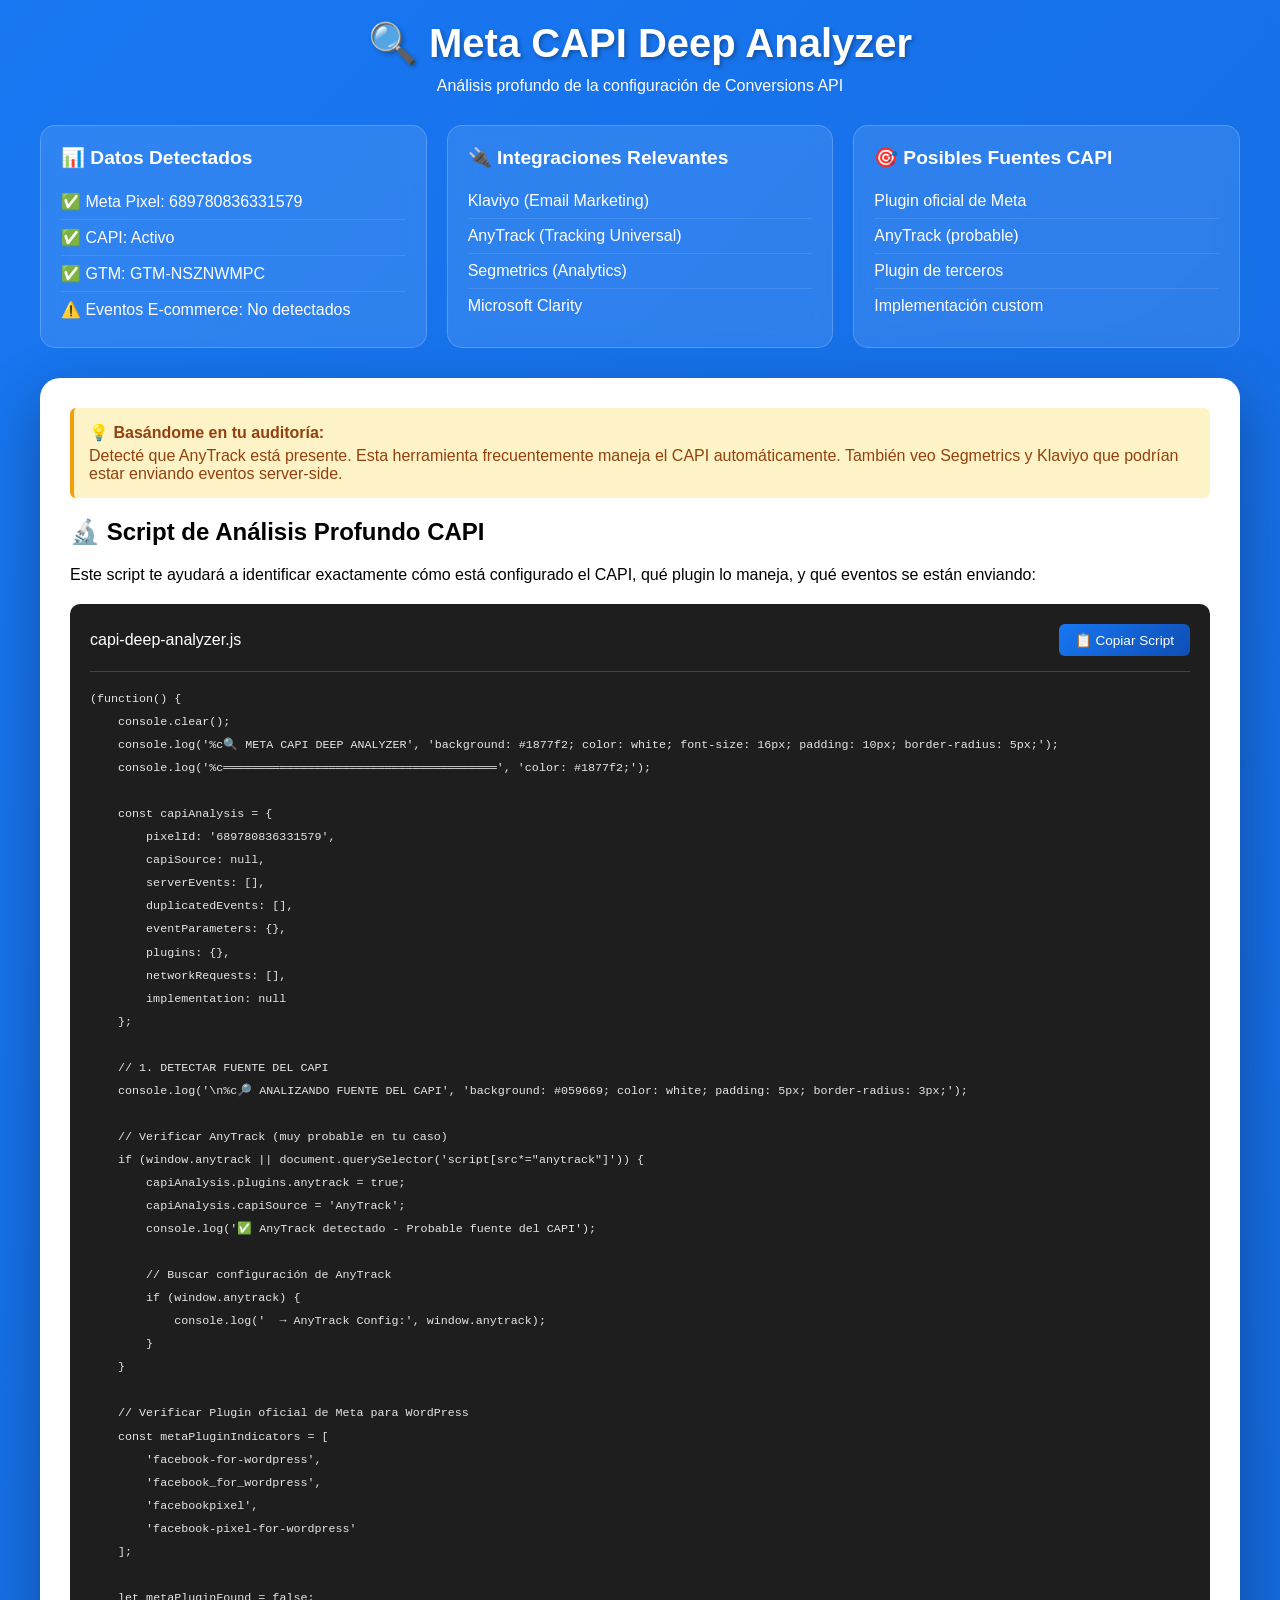
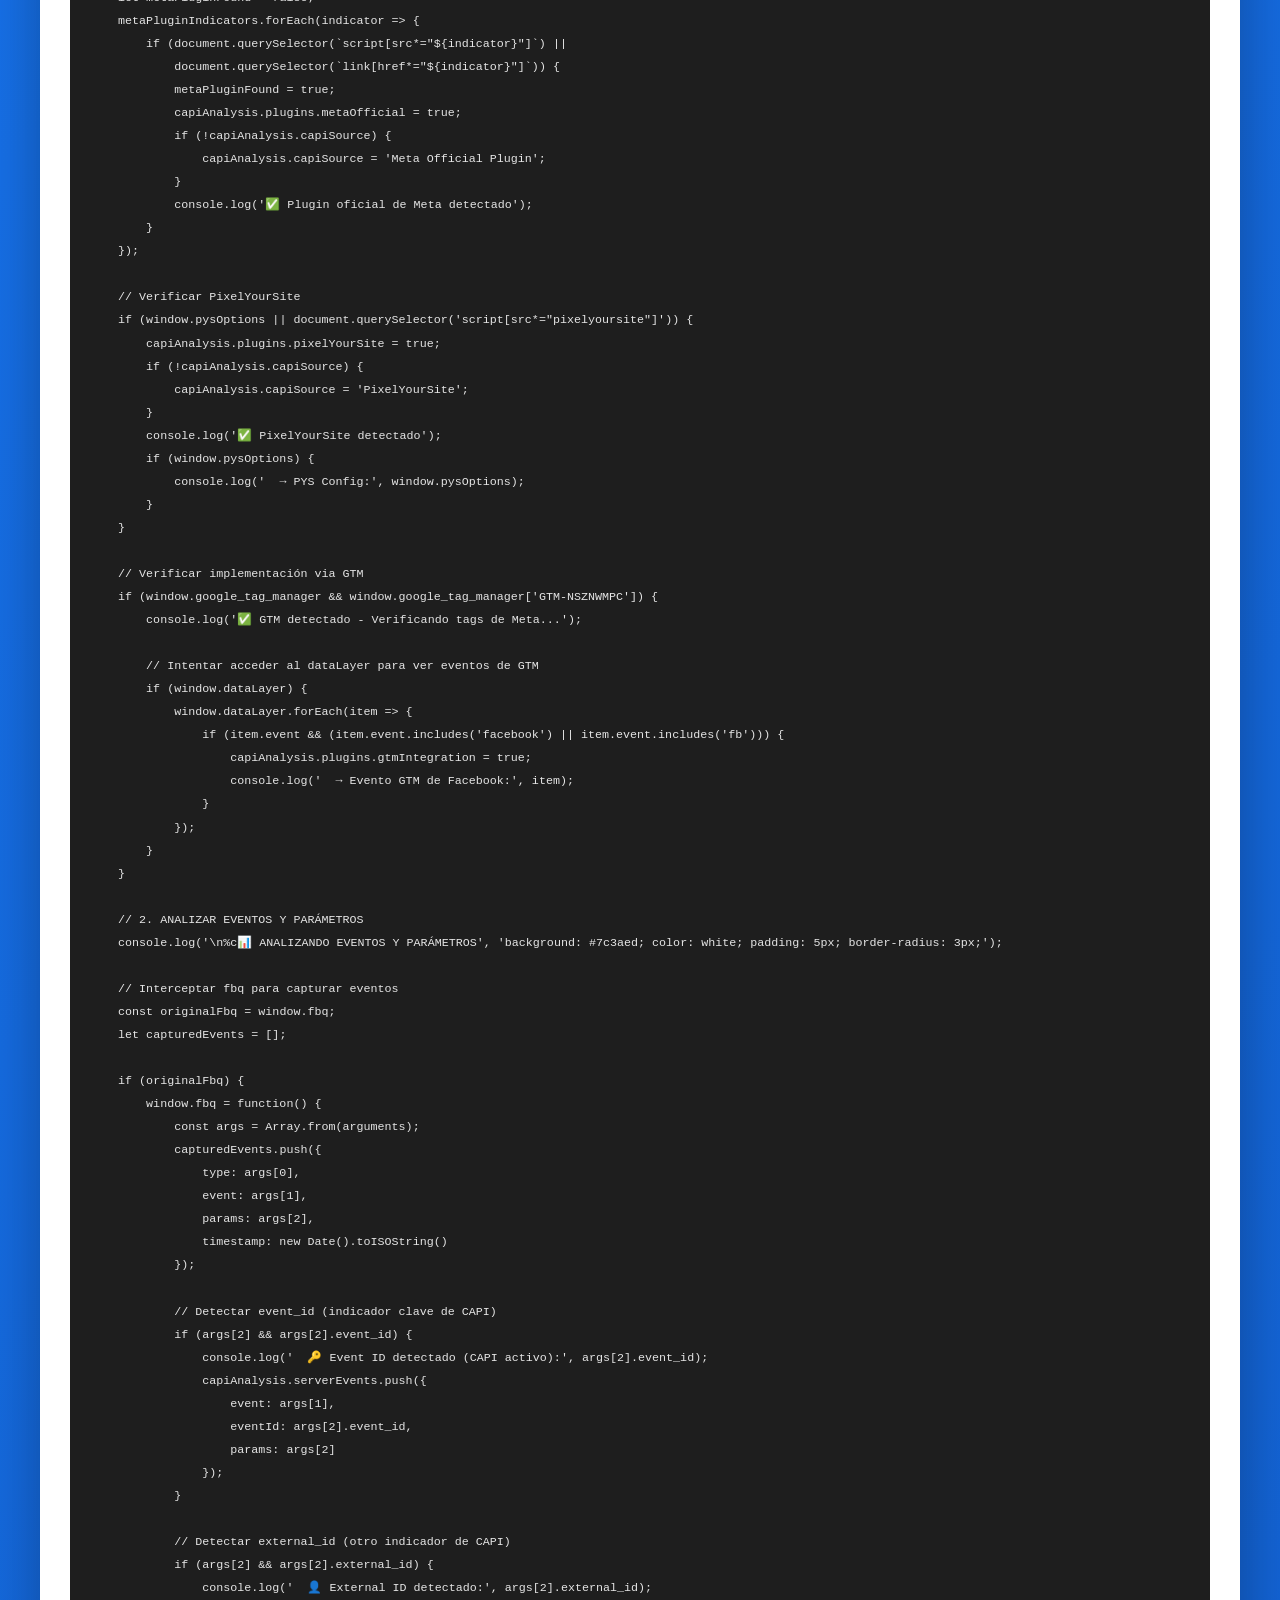
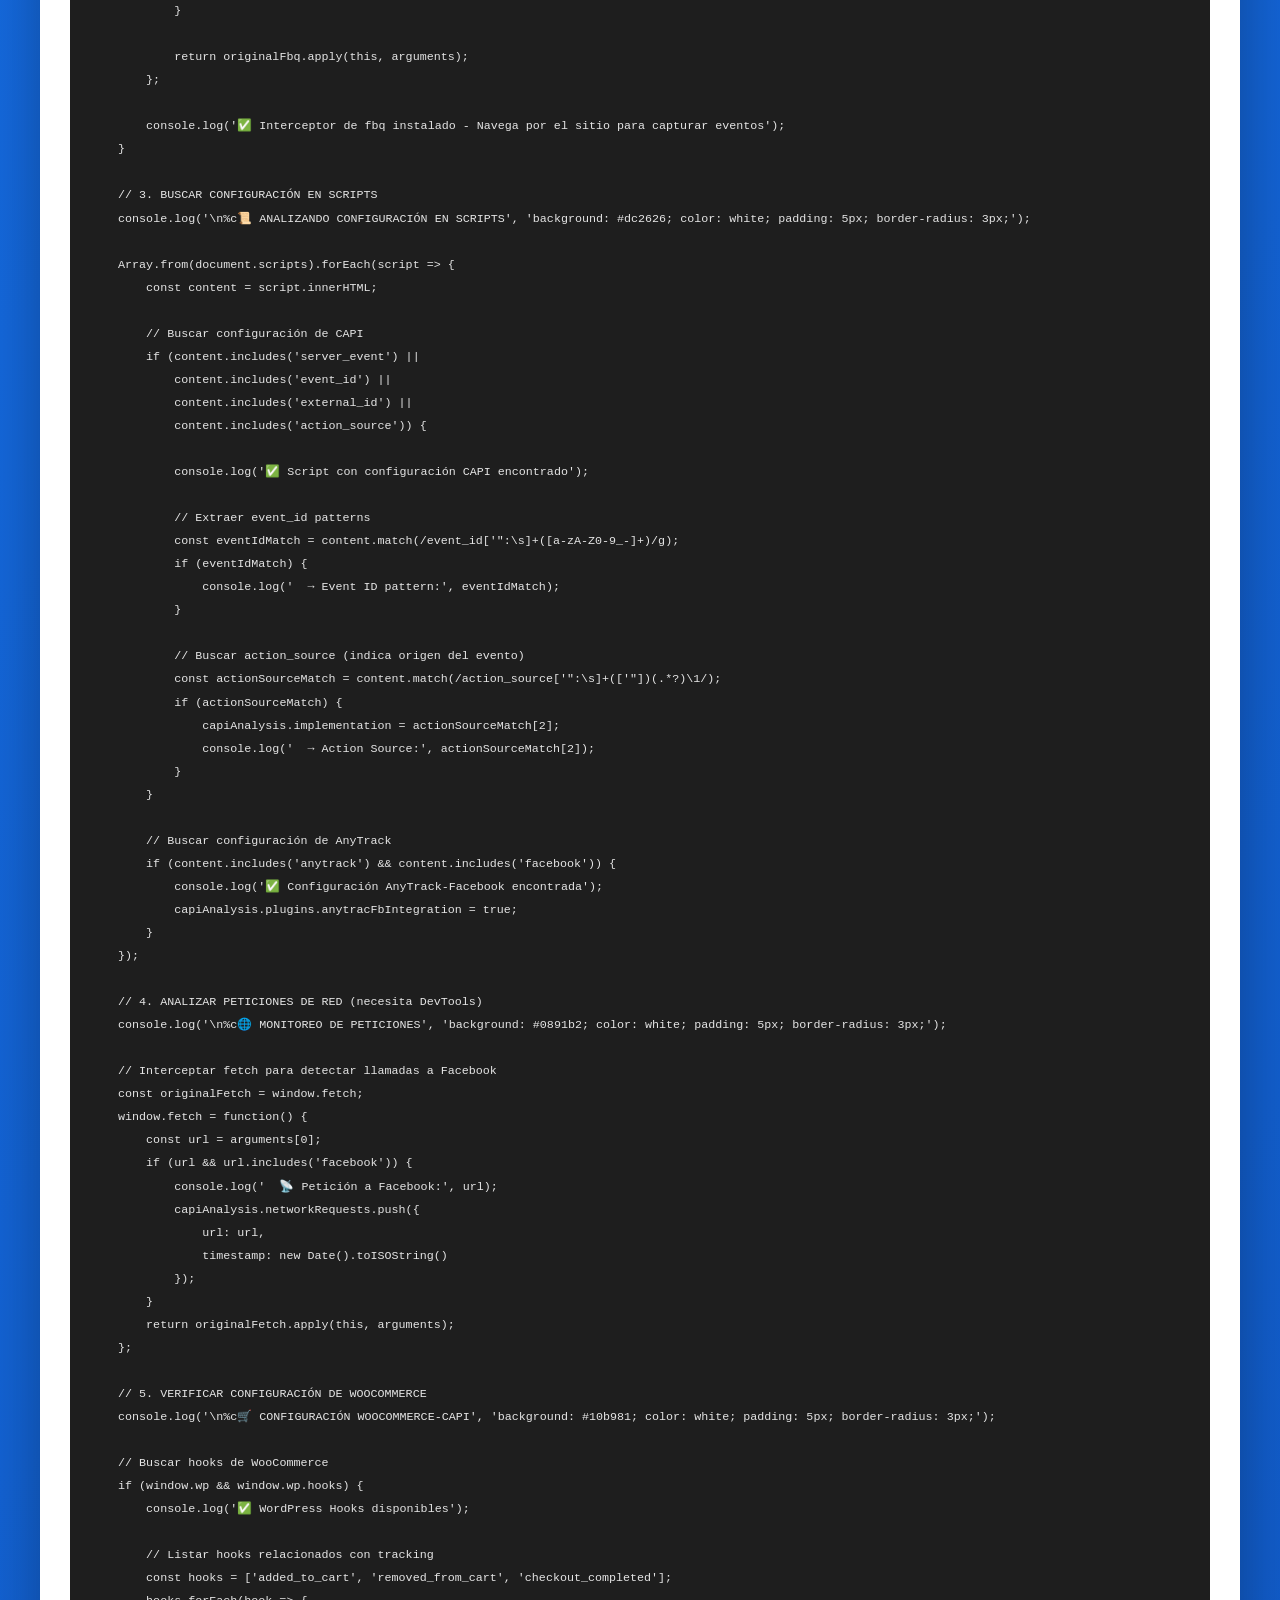
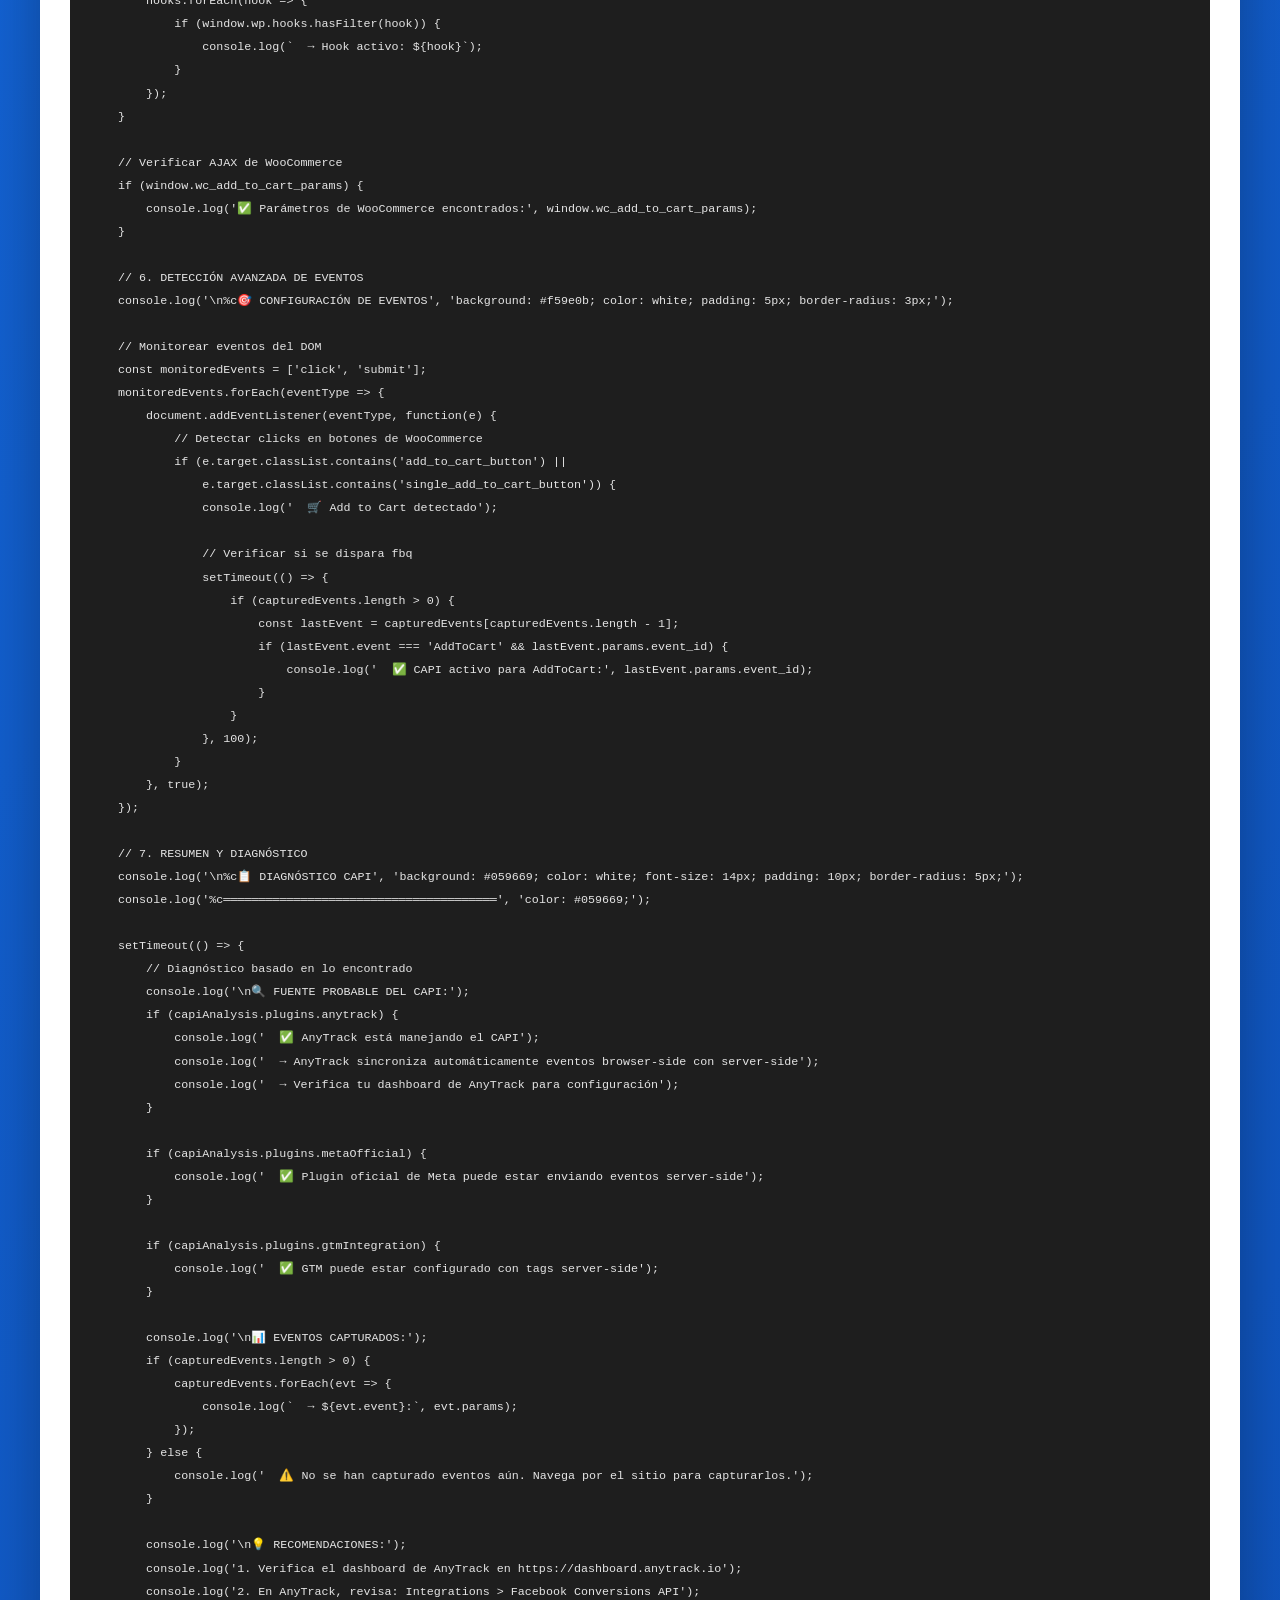
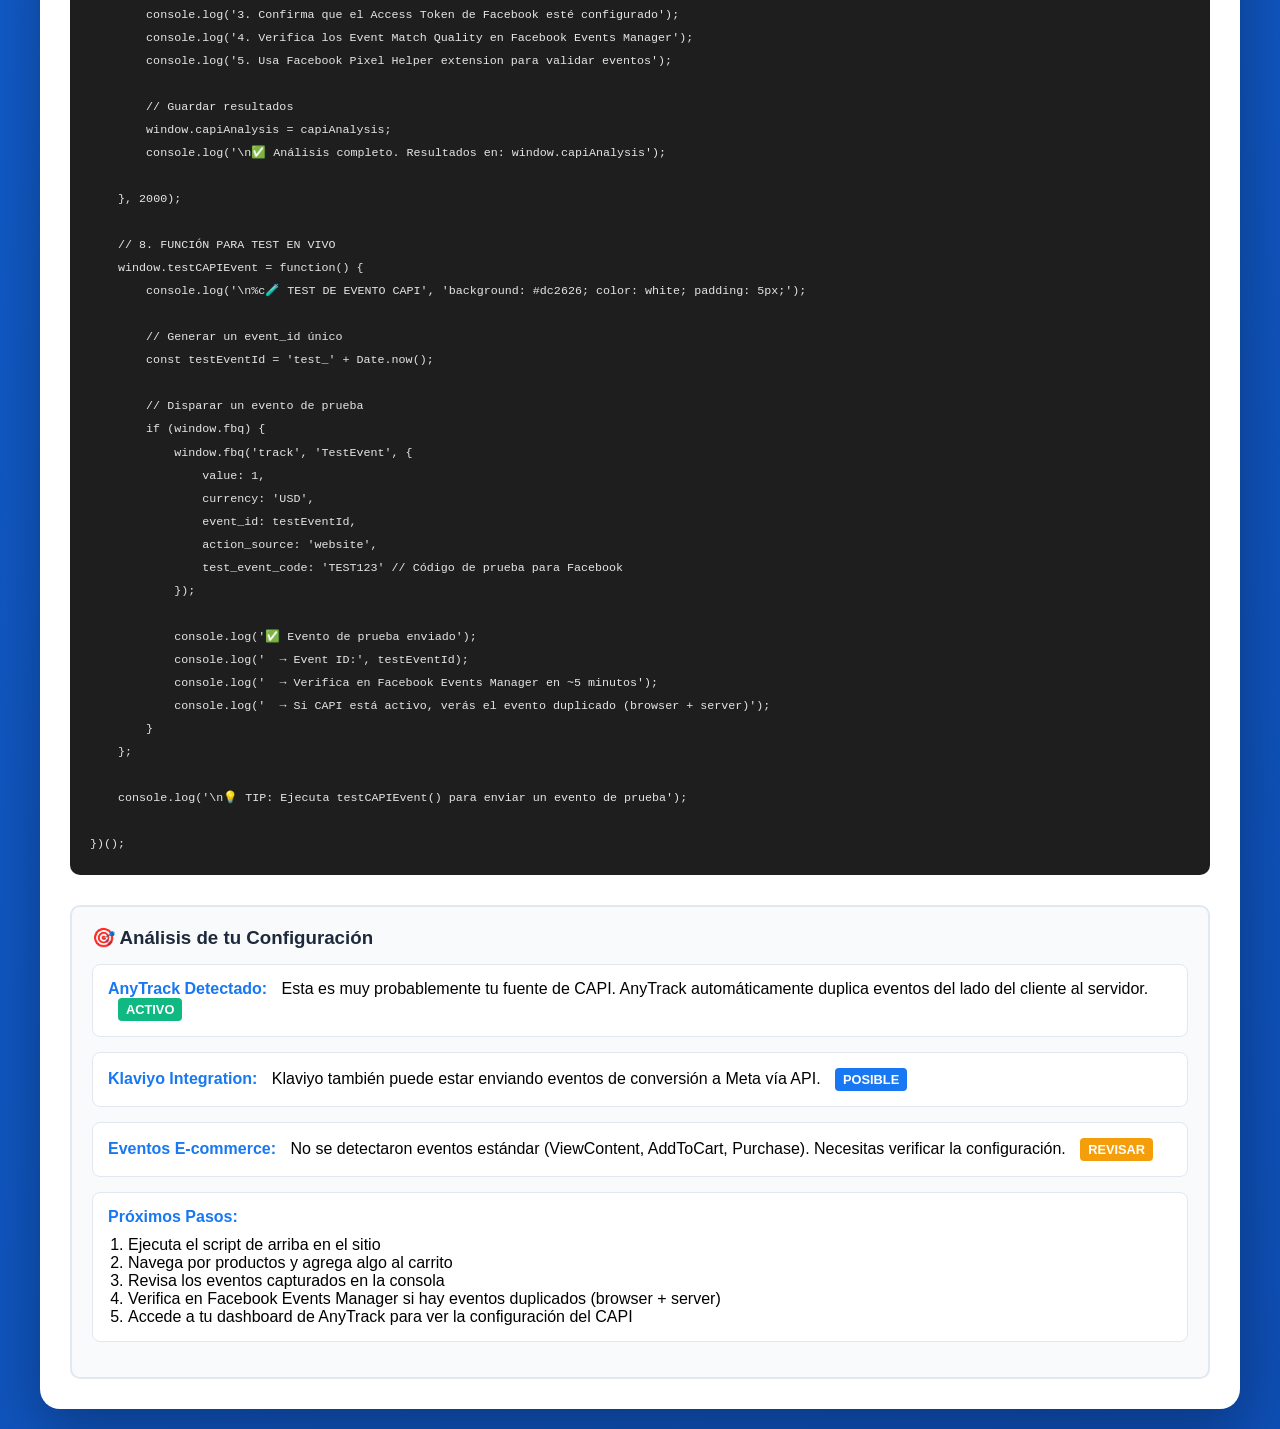
==== meta-capi-deep-analyzer.html @ 1fd12e54 "Add files via upload" ====
<!DOCTYPE html>
<html lang="es">
<head>
    <meta charset="UTF-8">
    <meta name="viewport" content="width=device-width, initial-scale=1.0">
    <title>Meta CAPI Deep Analyzer</title>
    <style>
        * {
            margin: 0;
            padding: 0;
            box-sizing: border-box;
        }
        
        body {
            font-family: -apple-system, BlinkMacSystemFont, 'Segoe UI', Roboto, Oxygen, Ubuntu, sans-serif;
            background: linear-gradient(135deg, #1877f2 0%, #0e4eb4 100%);
            min-height: 100vh;
            padding: 20px;
        }
        
        .container {
            max-width: 1200px;
            margin: 0 auto;
        }
        
        .header {
            text-align: center;
            color: white;
            margin-bottom: 30px;
        }
        
        .header h1 {
            font-size: 2.5em;
            margin-bottom: 10px;
            text-shadow: 2px 2px 4px rgba(0,0,0,0.3);
        }
        
        .info-grid {
            display: grid;
            grid-template-columns: repeat(auto-fit, minmax(300px, 1fr));
            gap: 20px;
            margin-bottom: 30px;
        }
        
        .info-card {
            background: rgba(255,255,255,0.1);
            backdrop-filter: blur(10px);
            border: 1px solid rgba(255,255,255,0.2);
            border-radius: 15px;
            padding: 20px;
            color: white;
        }
        
        .info-card h3 {
            margin-bottom: 15px;
            font-size: 1.2em;
            display: flex;
            align-items: center;
            gap: 10px;
        }
        
        .info-card ul {
            list-style: none;
            padding-left: 0;
        }
        
        .info-card li {
            padding: 8px 0;
            border-bottom: 1px solid rgba(255,255,255,0.1);
        }
        
        .info-card li:last-child {
            border-bottom: none;
        }
        
        .main-card {
            background: white;
            border-radius: 20px;
            padding: 30px;
            box-shadow: 0 20px 60px rgba(0,0,0,0.3);
        }
        
        .alert {
            background: #fef3c7;
            border-left: 4px solid #f59e0b;
            padding: 15px;
            border-radius: 6px;
            margin-bottom: 20px;
            color: #92400e;
        }
        
        .alert strong {
            display: block;
            margin-bottom: 5px;
        }
        
        .code-container {
            background: #1e1e1e;
            border-radius: 10px;
            padding: 20px;
            position: relative;
            margin-top: 20px;
        }
        
        .code-header {
            display: flex;
            justify-content: space-between;
            align-items: center;
            margin-bottom: 15px;
            padding-bottom: 15px;
            border-bottom: 1px solid #444;
        }
        
        .copy-btn {
            background: linear-gradient(135deg, #1877f2, #0e4eb4);
            color: white;
            border: none;
            padding: 8px 16px;
            border-radius: 6px;
            cursor: pointer;
            font-size: 0.85em;
            transition: all 0.3s;
        }
        
        .copy-btn:hover {
            transform: translateY(-2px);
            box-shadow: 0 5px 15px rgba(24, 119, 242, 0.4);
        }
        
        .copy-btn.copied {
            background: #10b981;
        }
        
        pre {
            color: #e5e5e5;
            font-family: 'Monaco', 'Menlo', 'Ubuntu Mono', monospace;
            font-size: 0.9em;
            line-height: 1.6;
            overflow-x: auto;
            white-space: pre-wrap;
            word-wrap: break-word;
        }
        
        .results-section {
            margin-top: 30px;
            padding: 20px;
            background: #f8fafc;
            border-radius: 10px;
            border: 2px solid #e2e8f0;
        }
        
        .results-section h3 {
            margin-bottom: 15px;
            color: #1e293b;
        }
        
        .result-item {
            background: white;
            padding: 15px;
            border-radius: 8px;
            margin-bottom: 15px;
            border: 1px solid #e2e8f0;
        }
        
        .result-item strong {
            color: #1877f2;
            display: inline-block;
            margin-right: 10px;
        }
        
        .badge {
            display: inline-block;
            padding: 4px 8px;
            border-radius: 4px;
            font-size: 0.8em;
            font-weight: 600;
            margin-left: 10px;
        }
        
        .badge.active {
            background: #10b981;
            color: white;
        }
        
        .badge.warning {
            background: #f59e0b;
            color: white;
        }
        
        .badge.info {
            background: #1877f2;
            color: white;
        }
    </style>
</head>
<body>
    <div class="container">
        <div class="header">
            <h1>🔍 Meta CAPI Deep Analyzer</h1>
            <p>Análisis profundo de la configuración de Conversions API</p>
        </div>
        
        <div class="info-grid">
            <div class="info-card">
                <h3>📊 Datos Detectados</h3>
                <ul>
                    <li>✅ Meta Pixel: 689780836331579</li>
                    <li>✅ CAPI: Activo</li>
                    <li>✅ GTM: GTM-NSZNWMPC</li>
                    <li>⚠️ Eventos E-commerce: No detectados</li>
                </ul>
            </div>
            
            <div class="info-card">
                <h3>🔌 Integraciones Relevantes</h3>
                <ul>
                    <li>Klaviyo (Email Marketing)</li>
                    <li>AnyTrack (Tracking Universal)</li>
                    <li>Segmetrics (Analytics)</li>
                    <li>Microsoft Clarity</li>
                </ul>
            </div>
            
            <div class="info-card">
                <h3>🎯 Posibles Fuentes CAPI</h3>
                <ul>
                    <li>Plugin oficial de Meta</li>
                    <li>AnyTrack (probable)</li>
                    <li>Plugin de terceros</li>
                    <li>Implementación custom</li>
                </ul>
            </div>
        </div>
        
        <div class="main-card">
            <div class="alert">
                <strong>💡 Basándome en tu auditoría:</strong>
                Detecté que AnyTrack está presente. Esta herramienta frecuentemente maneja el CAPI automáticamente. También veo Segmetrics y Klaviyo que podrían estar enviando eventos server-side.
            </div>
            
            <h2 style="margin-bottom: 20px;">🔬 Script de Análisis Profundo CAPI</h2>
            <p style="margin-bottom: 20px;">Este script te ayudará a identificar exactamente cómo está configurado el CAPI, qué plugin lo maneja, y qué eventos se están enviando:</p>
            
            <div class="code-container">
                <div class="code-header">
                    <span style="color: white;">capi-deep-analyzer.js</span>
                    <button class="copy-btn" onclick="copyCode(this)">📋 Copiar Script</button>
                </div>
                <pre><code>(function() {
    console.clear();
    console.log('%c🔍 META CAPI DEEP ANALYZER', 'background: #1877f2; color: white; font-size: 16px; padding: 10px; border-radius: 5px;');
    console.log('%c═══════════════════════════════════════', 'color: #1877f2;');
    
    const capiAnalysis = {
        pixelId: '689780836331579',
        capiSource: null,
        serverEvents: [],
        duplicatedEvents: [],
        eventParameters: {},
        plugins: {},
        networkRequests: [],
        implementation: null
    };
    
    // 1. DETECTAR FUENTE DEL CAPI
    console.log('\n%c🔎 ANALIZANDO FUENTE DEL CAPI', 'background: #059669; color: white; padding: 5px; border-radius: 3px;');
    
    // Verificar AnyTrack (muy probable en tu caso)
    if (window.anytrack || document.querySelector('script[src*="anytrack"]')) {
        capiAnalysis.plugins.anytrack = true;
        capiAnalysis.capiSource = 'AnyTrack';
        console.log('✅ AnyTrack detectado - Probable fuente del CAPI');
        
        // Buscar configuración de AnyTrack
        if (window.anytrack) {
            console.log('  → AnyTrack Config:', window.anytrack);
        }
    }
    
    // Verificar Plugin oficial de Meta para WordPress
    const metaPluginIndicators = [
        'facebook-for-wordpress',
        'facebook_for_wordpress',
        'facebookpixel',
        'facebook-pixel-for-wordpress'
    ];
    
    let metaPluginFound = false;
    metaPluginIndicators.forEach(indicator => {
        if (document.querySelector(`script[src*="${indicator}"]`) || 
            document.querySelector(`link[href*="${indicator}"]`)) {
            metaPluginFound = true;
            capiAnalysis.plugins.metaOfficial = true;
            if (!capiAnalysis.capiSource) {
                capiAnalysis.capiSource = 'Meta Official Plugin';
            }
            console.log('✅ Plugin oficial de Meta detectado');
        }
    });
    
    // Verificar PixelYourSite
    if (window.pysOptions || document.querySelector('script[src*="pixelyoursite"]')) {
        capiAnalysis.plugins.pixelYourSite = true;
        if (!capiAnalysis.capiSource) {
            capiAnalysis.capiSource = 'PixelYourSite';
        }
        console.log('✅ PixelYourSite detectado');
        if (window.pysOptions) {
            console.log('  → PYS Config:', window.pysOptions);
        }
    }
    
    // Verificar implementación via GTM
    if (window.google_tag_manager && window.google_tag_manager['GTM-NSZNWMPC']) {
        console.log('✅ GTM detectado - Verificando tags de Meta...');
        
        // Intentar acceder al dataLayer para ver eventos de GTM
        if (window.dataLayer) {
            window.dataLayer.forEach(item => {
                if (item.event && (item.event.includes('facebook') || item.event.includes('fb'))) {
                    capiAnalysis.plugins.gtmIntegration = true;
                    console.log('  → Evento GTM de Facebook:', item);
                }
            });
        }
    }
    
    // 2. ANALIZAR EVENTOS Y PARÁMETROS
    console.log('\n%c📊 ANALIZANDO EVENTOS Y PARÁMETROS', 'background: #7c3aed; color: white; padding: 5px; border-radius: 3px;');
    
    // Interceptar fbq para capturar eventos
    const originalFbq = window.fbq;
    let capturedEvents = [];
    
    if (originalFbq) {
        window.fbq = function() {
            const args = Array.from(arguments);
            capturedEvents.push({
                type: args[0],
                event: args[1],
                params: args[2],
                timestamp: new Date().toISOString()
            });
            
            // Detectar event_id (indicador clave de CAPI)
            if (args[2] && args[2].event_id) {
                console.log('  🔑 Event ID detectado (CAPI activo):', args[2].event_id);
                capiAnalysis.serverEvents.push({
                    event: args[1],
                    eventId: args[2].event_id,
                    params: args[2]
                });
            }
            
            // Detectar external_id (otro indicador de CAPI)
            if (args[2] && args[2].external_id) {
                console.log('  👤 External ID detectado:', args[2].external_id);
            }
            
            return originalFbq.apply(this, arguments);
        };
        
        console.log('✅ Interceptor de fbq instalado - Navega por el sitio para capturar eventos');
    }
    
    // 3. BUSCAR CONFIGURACIÓN EN SCRIPTS
    console.log('\n%c📜 ANALIZANDO CONFIGURACIÓN EN SCRIPTS', 'background: #dc2626; color: white; padding: 5px; border-radius: 3px;');
    
    Array.from(document.scripts).forEach(script => {
        const content = script.innerHTML;
        
        // Buscar configuración de CAPI
        if (content.includes('server_event') || 
            content.includes('event_id') || 
            content.includes('external_id') ||
            content.includes('action_source')) {
            
            console.log('✅ Script con configuración CAPI encontrado');
            
            // Extraer event_id patterns
            const eventIdMatch = content.match(/event_id['":\s]+([a-zA-Z0-9_-]+)/g);
            if (eventIdMatch) {
                console.log('  → Event ID pattern:', eventIdMatch);
            }
            
            // Buscar action_source (indica origen del evento)
            const actionSourceMatch = content.match(/action_source['":\s]+(['"])(.*?)\1/);
            if (actionSourceMatch) {
                capiAnalysis.implementation = actionSourceMatch[2];
                console.log('  → Action Source:', actionSourceMatch[2]);
            }
        }
        
        // Buscar configuración de AnyTrack
        if (content.includes('anytrack') && content.includes('facebook')) {
            console.log('✅ Configuración AnyTrack-Facebook encontrada');
            capiAnalysis.plugins.anytracFbIntegration = true;
        }
    });
    
    // 4. ANALIZAR PETICIONES DE RED (necesita DevTools)
    console.log('\n%c🌐 MONITOREO DE PETICIONES', 'background: #0891b2; color: white; padding: 5px; border-radius: 3px;');
    
    // Interceptar fetch para detectar llamadas a Facebook
    const originalFetch = window.fetch;
    window.fetch = function() {
        const url = arguments[0];
        if (url && url.includes('facebook')) {
            console.log('  📡 Petición a Facebook:', url);
            capiAnalysis.networkRequests.push({
                url: url,
                timestamp: new Date().toISOString()
            });
        }
        return originalFetch.apply(this, arguments);
    };
    
    // 5. VERIFICAR CONFIGURACIÓN DE WOOCOMMERCE
    console.log('\n%c🛒 CONFIGURACIÓN WOOCOMMERCE-CAPI', 'background: #10b981; color: white; padding: 5px; border-radius: 3px;');
    
    // Buscar hooks de WooCommerce
    if (window.wp && window.wp.hooks) {
        console.log('✅ WordPress Hooks disponibles');
        
        // Listar hooks relacionados con tracking
        const hooks = ['added_to_cart', 'removed_from_cart', 'checkout_completed'];
        hooks.forEach(hook => {
            if (window.wp.hooks.hasFilter(hook)) {
                console.log(`  → Hook activo: ${hook}`);
            }
        });
    }
    
    // Verificar AJAX de WooCommerce
    if (window.wc_add_to_cart_params) {
        console.log('✅ Parámetros de WooCommerce encontrados:', window.wc_add_to_cart_params);
    }
    
    // 6. DETECCIÓN AVANZADA DE EVENTOS
    console.log('\n%c🎯 CONFIGURACIÓN DE EVENTOS', 'background: #f59e0b; color: white; padding: 5px; border-radius: 3px;');
    
    // Monitorear eventos del DOM
    const monitoredEvents = ['click', 'submit'];
    monitoredEvents.forEach(eventType => {
        document.addEventListener(eventType, function(e) {
            // Detectar clicks en botones de WooCommerce
            if (e.target.classList.contains('add_to_cart_button') ||
                e.target.classList.contains('single_add_to_cart_button')) {
                console.log('  🛒 Add to Cart detectado');
                
                // Verificar si se dispara fbq
                setTimeout(() => {
                    if (capturedEvents.length > 0) {
                        const lastEvent = capturedEvents[capturedEvents.length - 1];
                        if (lastEvent.event === 'AddToCart' && lastEvent.params.event_id) {
                            console.log('  ✅ CAPI activo para AddToCart:', lastEvent.params.event_id);
                        }
                    }
                }, 100);
            }
        }, true);
    });
    
    // 7. RESUMEN Y DIAGNÓSTICO
    console.log('\n%c📋 DIAGNÓSTICO CAPI', 'background: #059669; color: white; font-size: 14px; padding: 10px; border-radius: 5px;');
    console.log('%c═══════════════════════════════════════', 'color: #059669;');
    
    setTimeout(() => {
        // Diagnóstico basado en lo encontrado
        console.log('\n🔍 FUENTE PROBABLE DEL CAPI:');
        if (capiAnalysis.plugins.anytrack) {
            console.log('  ✅ AnyTrack está manejando el CAPI');
            console.log('  → AnyTrack sincroniza automáticamente eventos browser-side con server-side');
            console.log('  → Verifica tu dashboard de AnyTrack para configuración');
        }
        
        if (capiAnalysis.plugins.metaOfficial) {
            console.log('  ✅ Plugin oficial de Meta puede estar enviando eventos server-side');
        }
        
        if (capiAnalysis.plugins.gtmIntegration) {
            console.log('  ✅ GTM puede estar configurado con tags server-side');
        }
        
        console.log('\n📊 EVENTOS CAPTURADOS:');
        if (capturedEvents.length > 0) {
            capturedEvents.forEach(evt => {
                console.log(`  → ${evt.event}:`, evt.params);
            });
        } else {
            console.log('  ⚠️ No se han capturado eventos aún. Navega por el sitio para capturarlos.');
        }
        
        console.log('\n💡 RECOMENDACIONES:');
        console.log('1. Verifica el dashboard de AnyTrack en https://dashboard.anytrack.io');
        console.log('2. En AnyTrack, revisa: Integrations > Facebook Conversions API');
        console.log('3. Confirma que el Access Token de Facebook esté configurado');
        console.log('4. Verifica los Event Match Quality en Facebook Events Manager');
        console.log('5. Usa Facebook Pixel Helper extension para validar eventos');
        
        // Guardar resultados
        window.capiAnalysis = capiAnalysis;
        console.log('\n✅ Análisis completo. Resultados en: window.capiAnalysis');
        
    }, 2000);
    
    // 8. FUNCIÓN PARA TEST EN VIVO
    window.testCAPIEvent = function() {
        console.log('\n%c🧪 TEST DE EVENTO CAPI', 'background: #dc2626; color: white; padding: 5px;');
        
        // Generar un event_id único
        const testEventId = 'test_' + Date.now();
        
        // Disparar un evento de prueba
        if (window.fbq) {
            window.fbq('track', 'TestEvent', {
                value: 1,
                currency: 'USD',
                event_id: testEventId,
                action_source: 'website',
                test_event_code: 'TEST123' // Código de prueba para Facebook
            });
            
            console.log('✅ Evento de prueba enviado');
            console.log('  → Event ID:', testEventId);
            console.log('  → Verifica en Facebook Events Manager en ~5 minutos');
            console.log('  → Si CAPI está activo, verás el evento duplicado (browser + server)');
        }
    };
    
    console.log('\n💡 TIP: Ejecuta testCAPIEvent() para enviar un evento de prueba');
    
})();</code></pre>
            </div>
            
            <div class="results-section">
                <h3>🎯 Análisis de tu Configuración</h3>
                
                <div class="result-item">
                    <strong>AnyTrack Detectado:</strong>
                    Esta es muy probablemente tu fuente de CAPI. AnyTrack automáticamente duplica eventos del lado del cliente al servidor.
                    <span class="badge active">ACTIVO</span>
                </div>
                
                <div class="result-item">
                    <strong>Klaviyo Integration:</strong>
                    Klaviyo también puede estar enviando eventos de conversión a Meta vía API.
                    <span class="badge info">POSIBLE</span>
                </div>
                
                <div class="result-item">
                    <strong>Eventos E-commerce:</strong>
                    No se detectaron eventos estándar (ViewContent, AddToCart, Purchase). Necesitas verificar la configuración.
                    <span class="badge warning">REVISAR</span>
                </div>
                
                <div class="result-item">
                    <strong>Próximos Pasos:</strong>
                    <ol style="margin-top: 10px; margin-left: 20px;">
                        <li>Ejecuta el script de arriba en el sitio</li>
                        <li>Navega por productos y agrega algo al carrito</li>
                        <li>Revisa los eventos capturados en la consola</li>
                        <li>Verifica en Facebook Events Manager si hay eventos duplicados (browser + server)</li>
                        <li>Accede a tu dashboard de AnyTrack para ver la configuración del CAPI</li>
                    </ol>
                </div>
            </div>
        </div>
    </div>
    
    <script>
        function copyCode(btn) {
            const code = btn.parentElement.nextElementSibling.textContent;
            navigator.clipboard.writeText(code).then(() => {
                const originalText = btn.innerHTML;
                btn.innerHTML = '✅ Copiado!';
                btn.classList.add('copied');
                setTimeout(() => {
                    btn.innerHTML = originalText;
                    btn.classList.remove('copied');
                }, 2000);
            });
        }
    </script>
</body>
</html>
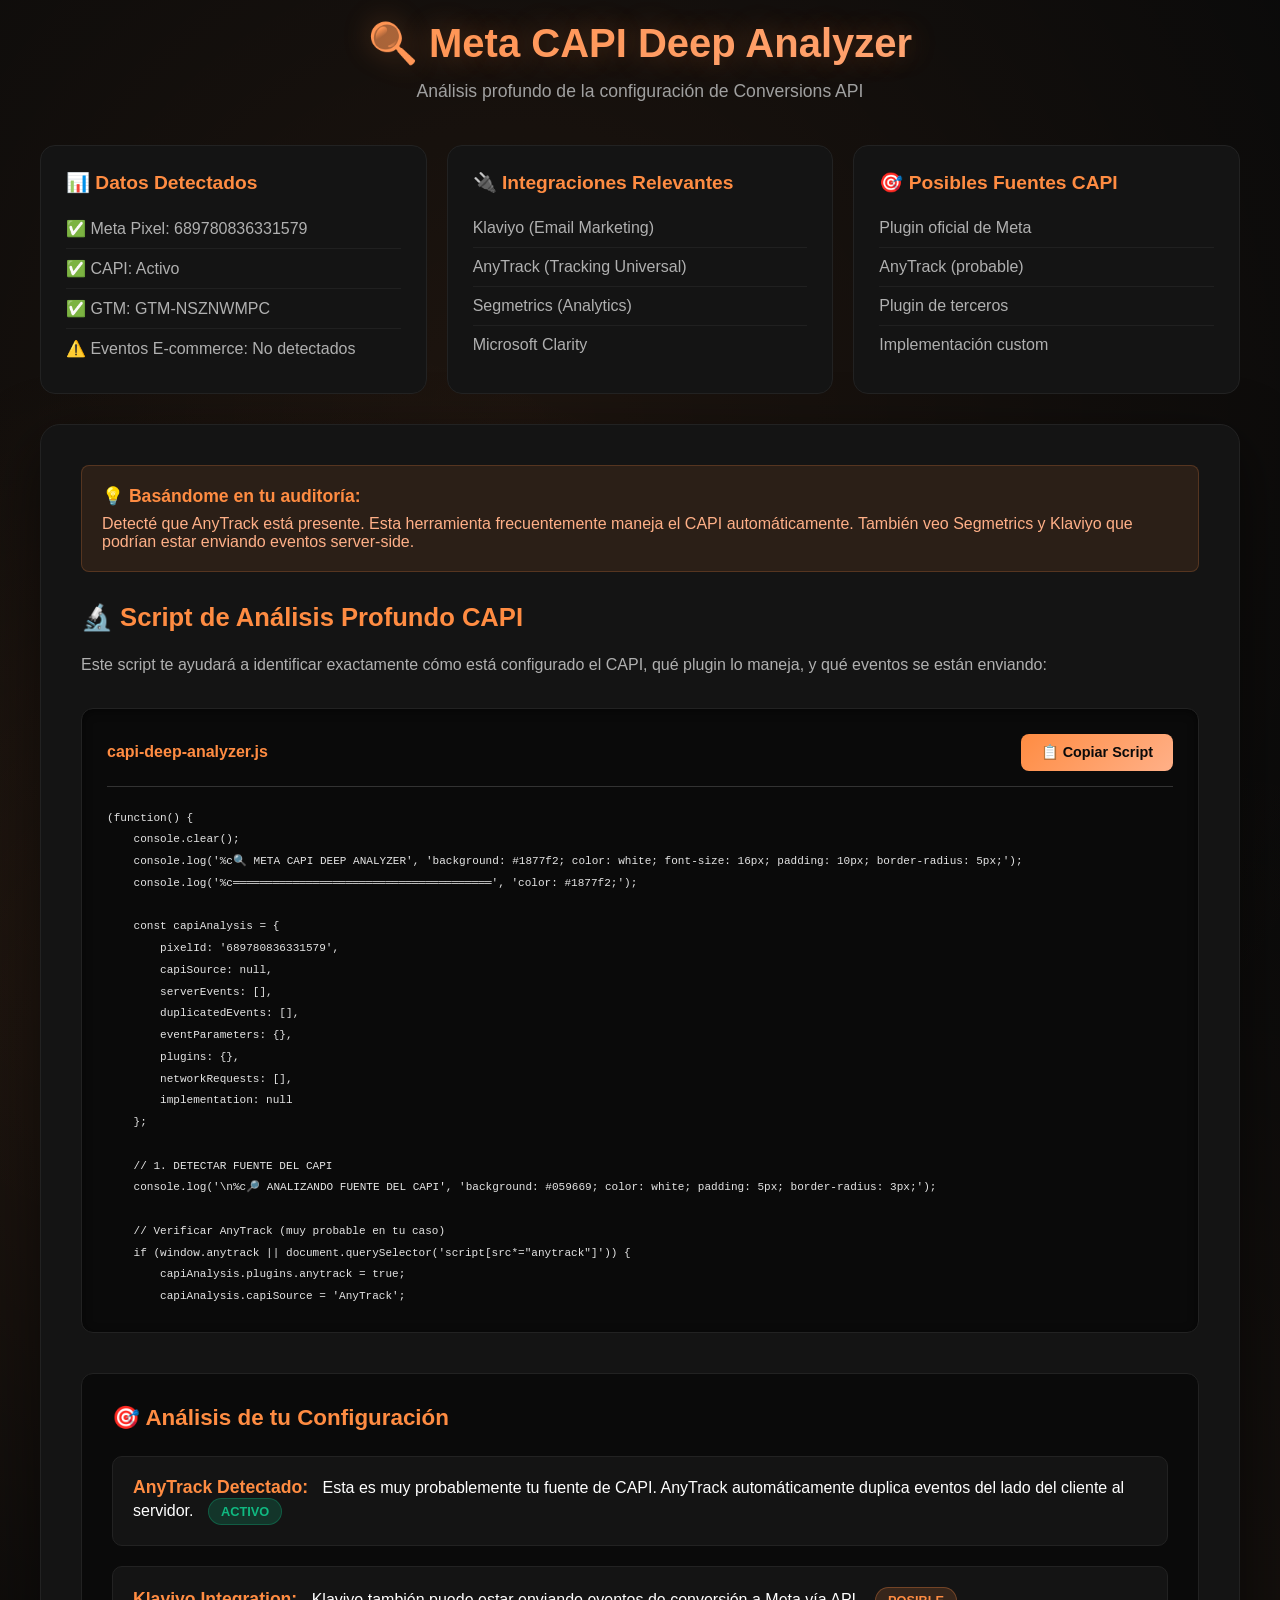
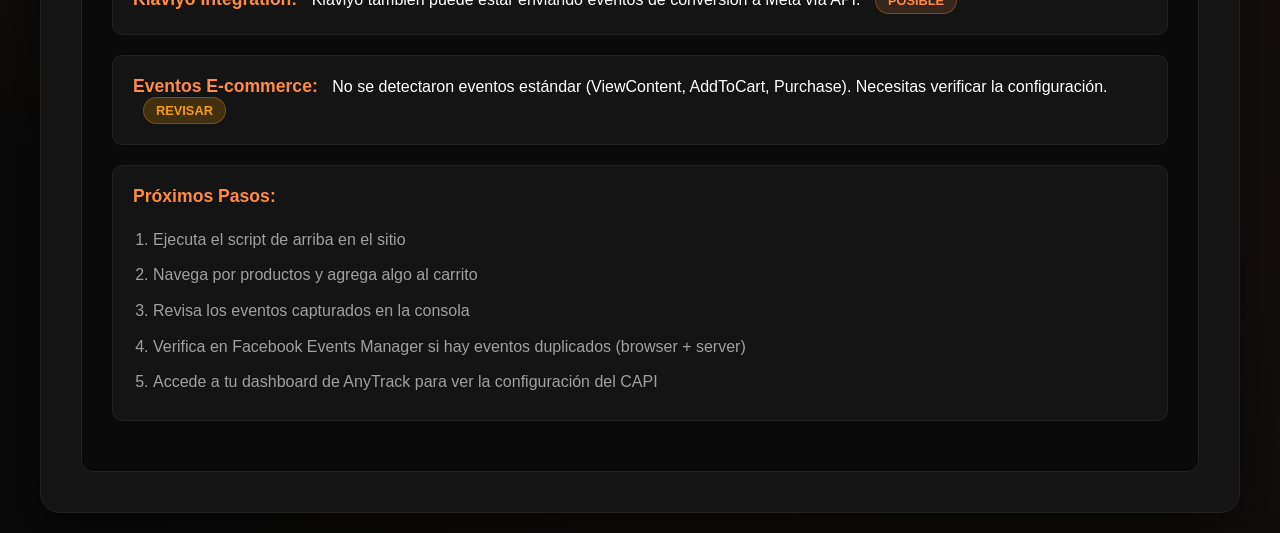
==== commit b8af748c: "Update meta-capi-deep-analyzer.html" ====
--- a/meta-capi-deep-analyzer.html
+++ b/meta-capi-deep-analyzer.html
@@ -13,9 +13,29 @@
         
         body {
             font-family: -apple-system, BlinkMacSystemFont, 'Segoe UI', Roboto, Oxygen, Ubuntu, sans-serif;
-            background: linear-gradient(135deg, #1877f2 0%, #0e4eb4 100%);
+            background: #0a0a0a;
+            background-image: 
+                radial-gradient(circle at 20% 50%, rgba(255, 140, 66, 0.1) 0%, transparent 50%),
+                radial-gradient(circle at 80% 80%, rgba(255, 140, 66, 0.05) 0%, transparent 50%),
+                radial-gradient(circle at 40% 20%, rgba(255, 140, 66, 0.08) 0%, transparent 50%);
             min-height: 100vh;
             padding: 20px;
+            color: #ffffff;
+        }
+        
+        /* Scrollbar personalizada */
+        ::-webkit-scrollbar {
+            width: 8px;
+        }
+        ::-webkit-scrollbar-track {
+            background: #0a0a0a;
+        }
+        ::-webkit-scrollbar-thumb {
+            background: #FF8C42;
+            border-radius: 4px;
+        }
+        ::-webkit-scrollbar-thumb:hover {
+            background: #FFB088;
         }
         
         .container {
@@ -25,14 +45,23 @@
         
         .header {
             text-align: center;
-            color: white;
-            margin-bottom: 30px;
+            margin-bottom: 40px;
         }
         
         .header h1 {
             font-size: 2.5em;
             margin-bottom: 10px;
-            text-shadow: 2px 2px 4px rgba(0,0,0,0.3);
+            background: linear-gradient(135deg, #FF8C42 0%, #FFB088 100%);
+            -webkit-background-clip: text;
+            -webkit-text-fill-color: transparent;
+            background-clip: text;
+            text-shadow: 0 0 30px rgba(255, 140, 66, 0.3);
+        }
+        
+        .header p {
+            color: #a0a0a0;
+            font-size: 1.1em;
+            font-weight: 300;
         }
         
         .info-grid {
@@ -43,20 +72,47 @@
         }
         
         .info-card {
-            background: rgba(255,255,255,0.1);
-            backdrop-filter: blur(10px);
-            border: 1px solid rgba(255,255,255,0.2);
+            background: #141414;
+            border: 1px solid #222;
             border-radius: 15px;
-            padding: 20px;
-            color: white;
+            padding: 25px;
+            transition: all 0.3s ease;
+            position: relative;
+            overflow: hidden;
+        }
+        
+        .info-card::before {
+            content: '';
+            position: absolute;
+            top: 0;
+            left: 0;
+            right: 0;
+            height: 2px;
+            background: linear-gradient(90deg, #FF8C42, #FFB088);
+            transform: scaleX(0);
+            transition: transform 0.3s ease;
+        }
+        
+        .info-card:hover {
+            transform: translateY(-5px);
+            border-color: #FF8C42;
+            box-shadow: 
+                0 10px 30px rgba(255, 140, 66, 0.15),
+                0 0 0 1px rgba(255, 140, 66, 0.2);
+        }
+        
+        .info-card:hover::before {
+            transform: scaleX(1);
         }
         
         .info-card h3 {
             margin-bottom: 15px;
             font-size: 1.2em;
+            color: #FF8C42;
             display: flex;
             align-items: center;
             gap: 10px;
+            font-weight: 600;
         }
         
         .info-card ul {
@@ -65,8 +121,14 @@
         }
         
         .info-card li {
-            padding: 8px 0;
-            border-bottom: 1px solid rgba(255,255,255,0.1);
+            padding: 10px 0;
+            border-bottom: 1px solid rgba(255, 255, 255, 0.05);
+            color: #b0b0b0;
+            transition: color 0.2s;
+        }
+        
+        .info-card li:hover {
+            color: #FFB088;
         }
         
         .info-card li:last-child {
@@ -74,122 +136,218 @@
         }
         
         .main-card {
-            background: white;
+            background: #141414;
+            border: 1px solid #222;
             border-radius: 20px;
-            padding: 30px;
-            box-shadow: 0 20px 60px rgba(0,0,0,0.3);
+            padding: 40px;
+            box-shadow: 0 20px 60px rgba(0, 0, 0, 0.5);
         }
         
         .alert {
-            background: #fef3c7;
-            border-left: 4px solid #f59e0b;
-            padding: 15px;
-            border-radius: 6px;
-            margin-bottom: 20px;
-            color: #92400e;
+            background: rgba(255, 140, 66, 0.1);
+            border-left: 4px solid #FF8C42;
+            padding: 20px;
+            border-radius: 8px;
+            margin-bottom: 30px;
+            color: #FFB088;
+            border: 1px solid rgba(255, 140, 66, 0.2);
         }
         
         .alert strong {
             display: block;
-            margin-bottom: 5px;
+            margin-bottom: 8px;
+            color: #FF8C42;
+            font-size: 1.1em;
+        }
+        
+        h2 {
+            color: #FF8C42;
+            margin-bottom: 20px;
+            font-size: 1.6em;
+            font-weight: 600;
+        }
+        
+        p {
+            color: #b0b0b0;
+            line-height: 1.6;
+            margin-bottom: 20px;
         }
         
         .code-container {
-            background: #1e1e1e;
-            border-radius: 10px;
-            padding: 20px;
+            background: #0a0a0a;
+            border: 1px solid #222;
+            border-radius: 12px;
+            padding: 25px;
             position: relative;
-            margin-top: 20px;
+            margin-top: 30px;
+            box-shadow: inset 0 2px 10px rgba(0, 0, 0, 0.5);
         }
         
         .code-header {
             display: flex;
             justify-content: space-between;
             align-items: center;
-            margin-bottom: 15px;
+            margin-bottom: 20px;
             padding-bottom: 15px;
-            border-bottom: 1px solid #444;
+            border-bottom: 1px solid #333;
+        }
+        
+        .code-header span {
+            color: #FF8C42;
+            font-weight: 600;
+            font-size: 1em;
         }
         
         .copy-btn {
-            background: linear-gradient(135deg, #1877f2, #0e4eb4);
-            color: white;
+            background: linear-gradient(135deg, #FF8C42, #FFB088);
+            color: #0a0a0a;
             border: none;
-            padding: 8px 16px;
-            border-radius: 6px;
+            padding: 10px 20px;
+            border-radius: 8px;
             cursor: pointer;
-            font-size: 0.85em;
+            font-size: 0.9em;
+            font-weight: 600;
             transition: all 0.3s;
         }
         
         .copy-btn:hover {
             transform: translateY(-2px);
-            box-shadow: 0 5px 15px rgba(24, 119, 242, 0.4);
+            box-shadow: 0 5px 20px rgba(255, 140, 66, 0.4);
         }
         
         .copy-btn.copied {
             background: #10b981;
+            color: white;
         }
         
         pre {
             color: #e5e5e5;
             font-family: 'Monaco', 'Menlo', 'Ubuntu Mono', monospace;
-            font-size: 0.9em;
+            font-size: 0.85em;
             line-height: 1.6;
             overflow-x: auto;
             white-space: pre-wrap;
             word-wrap: break-word;
+            max-height: 500px;
+            overflow-y: auto;
+        }
+        
+        pre::-webkit-scrollbar {
+            width: 6px;
+            height: 6px;
+        }
+        
+        pre::-webkit-scrollbar-track {
+            background: #1a1a1a;
+        }
+        
+        pre::-webkit-scrollbar-thumb {
+            background: #FF8C42;
+            border-radius: 3px;
         }
         
         .results-section {
-            margin-top: 30px;
+            margin-top: 40px;
+            padding: 30px;
+            background: #0a0a0a;
+            border-radius: 12px;
+            border: 1px solid #222;
+        }
+        
+        .results-section h3 {
+            margin-bottom: 25px;
+            color: #FF8C42;
+            font-size: 1.4em;
+            font-weight: 600;
+        }
+        
+        .result-item {
+            background: #141414;
             padding: 20px;
-            background: #f8fafc;
             border-radius: 10px;
-            border: 2px solid #e2e8f0;
-        }
-        
-        .results-section h3 {
-            margin-bottom: 15px;
-            color: #1e293b;
-        }
-        
-        .result-item {
-            background: white;
-            padding: 15px;
-            border-radius: 8px;
-            margin-bottom: 15px;
-            border: 1px solid #e2e8f0;
+            margin-bottom: 20px;
+            border: 1px solid #222;
+            transition: all 0.3s ease;
+        }
+        
+        .result-item:hover {
+            border-color: rgba(255, 140, 66, 0.3);
+            box-shadow: 0 5px 20px rgba(255, 140, 66, 0.1);
         }
         
         .result-item strong {
-            color: #1877f2;
+            color: #FF8C42;
             display: inline-block;
             margin-right: 10px;
+            font-size: 1.1em;
+        }
+        
+        .result-item ol {
+            margin-top: 15px;
+            margin-left: 20px;
+            color: #a0a0a0;
+        }
+        
+        .result-item ol li {
+            padding: 5px 0;
+            line-height: 1.6;
         }
         
         .badge {
             display: inline-block;
-            padding: 4px 8px;
-            border-radius: 4px;
+            padding: 5px 12px;
+            border-radius: 20px;
             font-size: 0.8em;
             font-weight: 600;
             margin-left: 10px;
+            text-transform: uppercase;
         }
         
         .badge.active {
-            background: #10b981;
-            color: white;
+            background: rgba(16, 185, 129, 0.2);
+            color: #10b981;
+            border: 1px solid rgba(16, 185, 129, 0.3);
         }
         
         .badge.warning {
-            background: #f59e0b;
-            color: white;
+            background: rgba(245, 158, 11, 0.2);
+            color: #f59e0b;
+            border: 1px solid rgba(245, 158, 11, 0.3);
         }
         
         .badge.info {
-            background: #1877f2;
-            color: white;
+            background: rgba(255, 140, 66, 0.15);
+            color: #FF8C42;
+            border: 1px solid rgba(255, 140, 66, 0.3);
+        }
+        
+        /* Animaciones sutiles */
+        @keyframes pulse {
+            0%, 100% {
+                opacity: 1;
+            }
+            50% {
+                opacity: 0.8;
+            }
+        }
+        
+        .header h1 {
+            animation: pulse 3s ease-in-out infinite;
+        }
+        
+        /* Responsive */
+        @media (max-width: 768px) {
+            .header h1 {
+                font-size: 2em;
+            }
+            
+            .info-grid {
+                grid-template-columns: 1fr;
+            }
+            
+            .main-card {
+                padding: 25px;
+            }
         }
     </style>
 </head>
@@ -238,12 +396,12 @@
                 Detecté que AnyTrack está presente. Esta herramienta frecuentemente maneja el CAPI automáticamente. También veo Segmetrics y Klaviyo que podrían estar enviando eventos server-side.
             </div>
             
-            <h2 style="margin-bottom: 20px;">🔬 Script de Análisis Profundo CAPI</h2>
-            <p style="margin-bottom: 20px;">Este script te ayudará a identificar exactamente cómo está configurado el CAPI, qué plugin lo maneja, y qué eventos se están enviando:</p>
+            <h2>🔬 Script de Análisis Profundo CAPI</h2>
+            <p>Este script te ayudará a identificar exactamente cómo está configurado el CAPI, qué plugin lo maneja, y qué eventos se están enviando:</p>
             
             <div class="code-container">
                 <div class="code-header">
-                    <span style="color: white;">capi-deep-analyzer.js</span>
+                    <span>capi-deep-analyzer.js</span>
                     <button class="copy-btn" onclick="copyCode(this)">📋 Copiar Script</button>
                 </div>
                 <pre><code>(function() {
@@ -556,7 +714,7 @@
                 
                 <div class="result-item">
                     <strong>Próximos Pasos:</strong>
-                    <ol style="margin-top: 10px; margin-left: 20px;">
+                    <ol>
                         <li>Ejecuta el script de arriba en el sitio</li>
                         <li>Navega por productos y agrega algo al carrito</li>
                         <li>Revisa los eventos capturados en la consola</li>
@@ -583,4 +741,4 @@
         }
     </script>
 </body>
-</html>+</html>
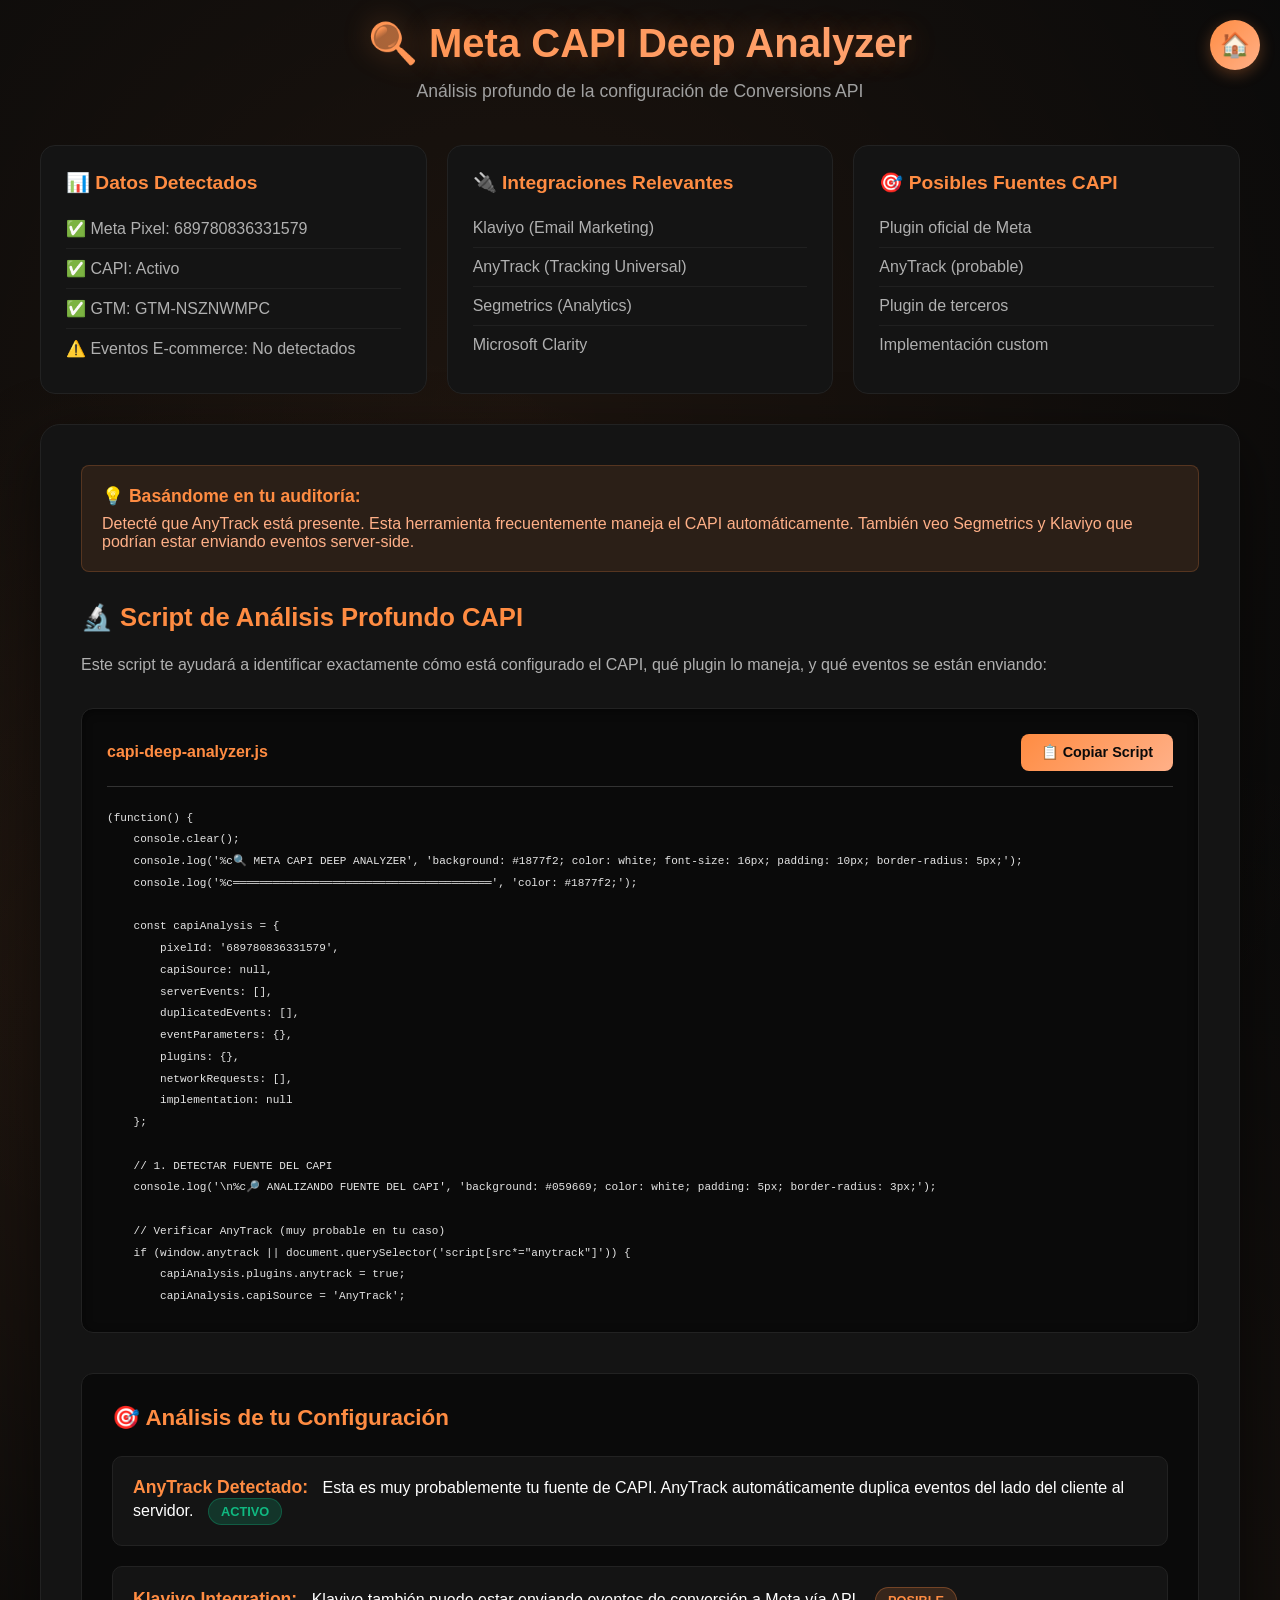
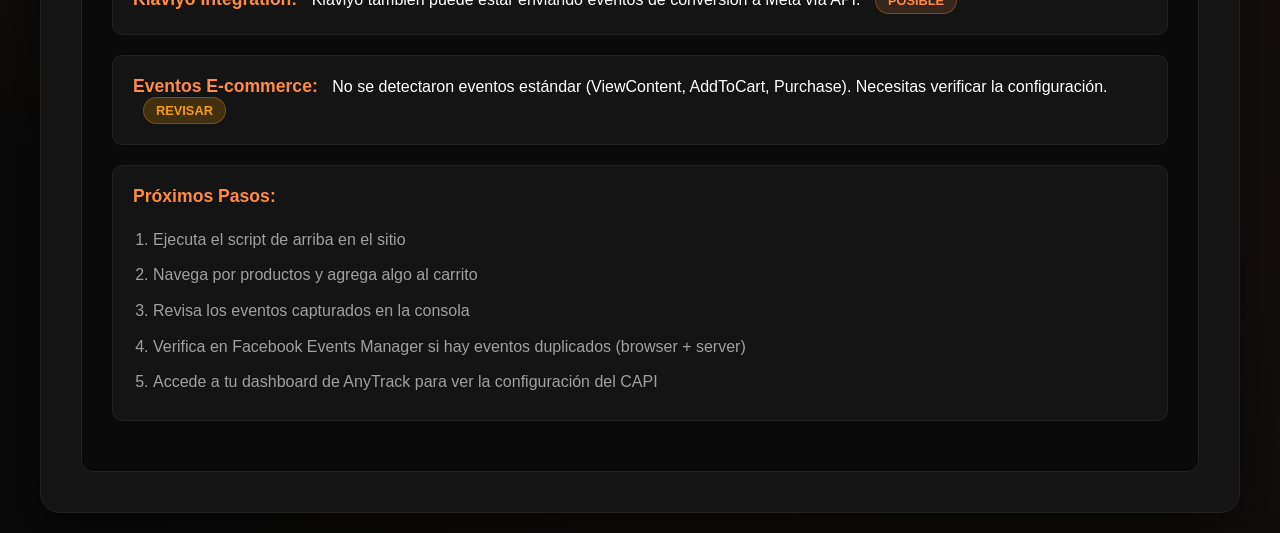
==== commit e2998971: "Update meta-capi-deep-analyzer.html home button" ====
--- a/meta-capi-deep-analyzer.html
+++ b/meta-capi-deep-analyzer.html
@@ -352,6 +352,44 @@
     </style>
 </head>
 <body>
+    <!-- Botón flotante para volver al index -->
+<a href="index.html" class="home-button" title="Volver al inicio">
+    🏠
+</a>
+
+<style>
+    .home-button {
+        position: fixed;
+        top: 20px;
+        right: 20px;
+        width: 50px;
+        height: 50px;
+        background: linear-gradient(135deg, #FF8C42, #FFB088);
+        border-radius: 50%;
+        display: flex;
+        align-items: center;
+        justify-content: center;
+        text-decoration: none;
+        font-size: 1.5em;
+        box-shadow: 0 4px 15px rgba(255, 140, 66, 0.3);
+        transition: all 0.3s ease;
+        z-index: 1000;
+    }
+    
+    .home-button:hover {
+        transform: scale(1.1) rotate(10deg);
+        box-shadow: 0 6px 25px rgba(255, 140, 66, 0.5);
+    }
+    
+    /* Opcional: versión más minimalista */
+    @media (max-width: 768px) {
+        .home-button {
+            width: 45px;
+            height: 45px;
+            font-size: 1.3em;
+        }
+    }
+</style>
     <div class="container">
         <div class="header">
             <h1>🔍 Meta CAPI Deep Analyzer</h1>
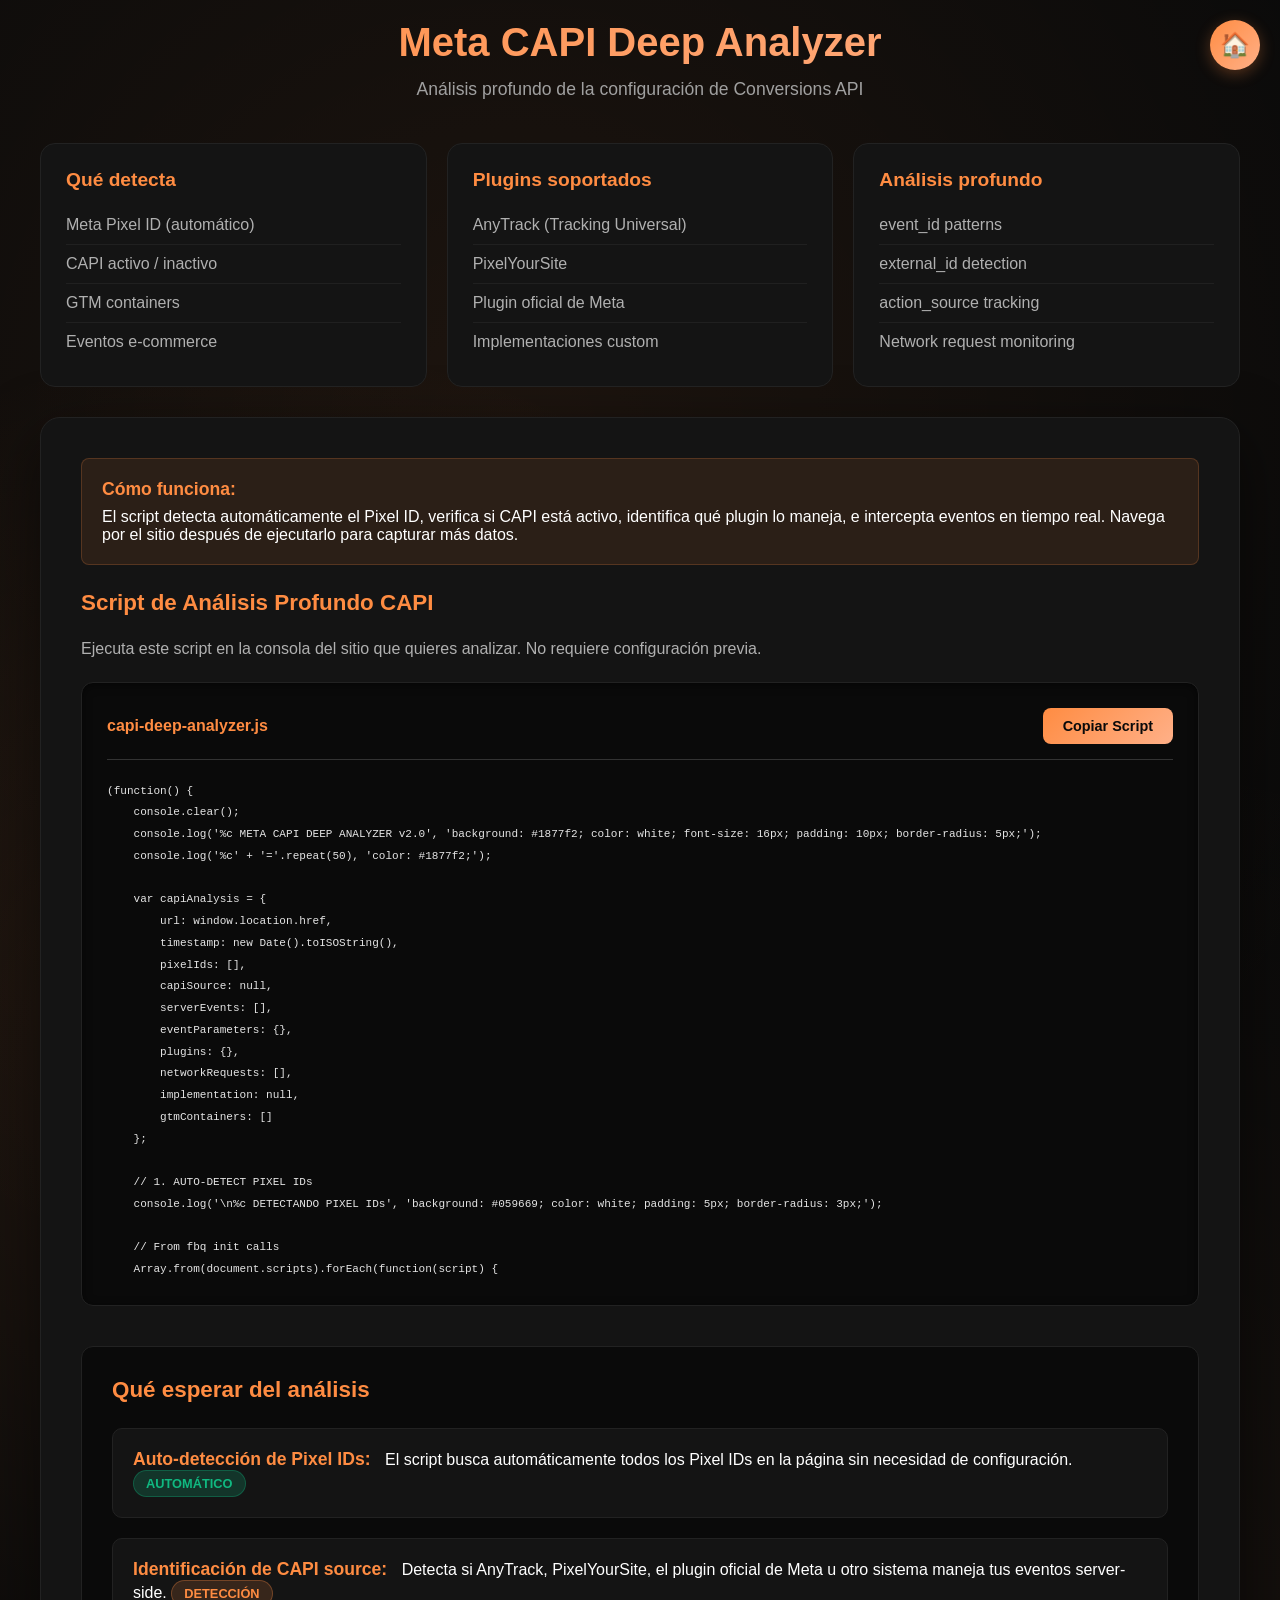
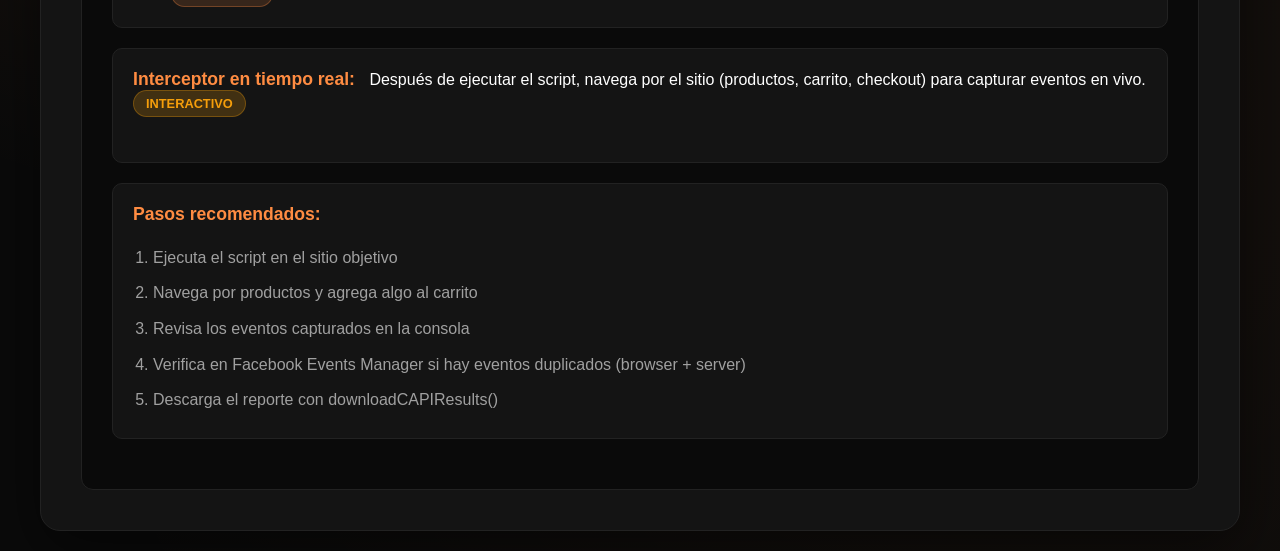
==== commit a0f68f70: "Move v2 files to root for GitHub Pages, remove old versions All tool pages now accessible at root le" ====
--- a/meta-capi-deep-analyzer.html
+++ b/meta-capi-deep-analyzer.html
@@ -3,249 +3,9 @@
 <head>
     <meta charset="UTF-8">
     <meta name="viewport" content="width=device-width, initial-scale=1.0">
-    <title>Meta CAPI Deep Analyzer</title>
+    <title>Meta CAPI Deep Analyzer - Martech Toolkit</title>
+    <link rel="stylesheet" href="css/shared.css">
     <style>
-        * {
-            margin: 0;
-            padding: 0;
-            box-sizing: border-box;
-        }
-        
-        body {
-            font-family: -apple-system, BlinkMacSystemFont, 'Segoe UI', Roboto, Oxygen, Ubuntu, sans-serif;
-            background: #0a0a0a;
-            background-image: 
-                radial-gradient(circle at 20% 50%, rgba(255, 140, 66, 0.1) 0%, transparent 50%),
-                radial-gradient(circle at 80% 80%, rgba(255, 140, 66, 0.05) 0%, transparent 50%),
-                radial-gradient(circle at 40% 20%, rgba(255, 140, 66, 0.08) 0%, transparent 50%);
-            min-height: 100vh;
-            padding: 20px;
-            color: #ffffff;
-        }
-        
-        /* Scrollbar personalizada */
-        ::-webkit-scrollbar {
-            width: 8px;
-        }
-        ::-webkit-scrollbar-track {
-            background: #0a0a0a;
-        }
-        ::-webkit-scrollbar-thumb {
-            background: #FF8C42;
-            border-radius: 4px;
-        }
-        ::-webkit-scrollbar-thumb:hover {
-            background: #FFB088;
-        }
-        
-        .container {
-            max-width: 1200px;
-            margin: 0 auto;
-        }
-        
-        .header {
-            text-align: center;
-            margin-bottom: 40px;
-        }
-        
-        .header h1 {
-            font-size: 2.5em;
-            margin-bottom: 10px;
-            background: linear-gradient(135deg, #FF8C42 0%, #FFB088 100%);
-            -webkit-background-clip: text;
-            -webkit-text-fill-color: transparent;
-            background-clip: text;
-            text-shadow: 0 0 30px rgba(255, 140, 66, 0.3);
-        }
-        
-        .header p {
-            color: #a0a0a0;
-            font-size: 1.1em;
-            font-weight: 300;
-        }
-        
-        .info-grid {
-            display: grid;
-            grid-template-columns: repeat(auto-fit, minmax(300px, 1fr));
-            gap: 20px;
-            margin-bottom: 30px;
-        }
-        
-        .info-card {
-            background: #141414;
-            border: 1px solid #222;
-            border-radius: 15px;
-            padding: 25px;
-            transition: all 0.3s ease;
-            position: relative;
-            overflow: hidden;
-        }
-        
-        .info-card::before {
-            content: '';
-            position: absolute;
-            top: 0;
-            left: 0;
-            right: 0;
-            height: 2px;
-            background: linear-gradient(90deg, #FF8C42, #FFB088);
-            transform: scaleX(0);
-            transition: transform 0.3s ease;
-        }
-        
-        .info-card:hover {
-            transform: translateY(-5px);
-            border-color: #FF8C42;
-            box-shadow: 
-                0 10px 30px rgba(255, 140, 66, 0.15),
-                0 0 0 1px rgba(255, 140, 66, 0.2);
-        }
-        
-        .info-card:hover::before {
-            transform: scaleX(1);
-        }
-        
-        .info-card h3 {
-            margin-bottom: 15px;
-            font-size: 1.2em;
-            color: #FF8C42;
-            display: flex;
-            align-items: center;
-            gap: 10px;
-            font-weight: 600;
-        }
-        
-        .info-card ul {
-            list-style: none;
-            padding-left: 0;
-        }
-        
-        .info-card li {
-            padding: 10px 0;
-            border-bottom: 1px solid rgba(255, 255, 255, 0.05);
-            color: #b0b0b0;
-            transition: color 0.2s;
-        }
-        
-        .info-card li:hover {
-            color: #FFB088;
-        }
-        
-        .info-card li:last-child {
-            border-bottom: none;
-        }
-        
-        .main-card {
-            background: #141414;
-            border: 1px solid #222;
-            border-radius: 20px;
-            padding: 40px;
-            box-shadow: 0 20px 60px rgba(0, 0, 0, 0.5);
-        }
-        
-        .alert {
-            background: rgba(255, 140, 66, 0.1);
-            border-left: 4px solid #FF8C42;
-            padding: 20px;
-            border-radius: 8px;
-            margin-bottom: 30px;
-            color: #FFB088;
-            border: 1px solid rgba(255, 140, 66, 0.2);
-        }
-        
-        .alert strong {
-            display: block;
-            margin-bottom: 8px;
-            color: #FF8C42;
-            font-size: 1.1em;
-        }
-        
-        h2 {
-            color: #FF8C42;
-            margin-bottom: 20px;
-            font-size: 1.6em;
-            font-weight: 600;
-        }
-        
-        p {
-            color: #b0b0b0;
-            line-height: 1.6;
-            margin-bottom: 20px;
-        }
-        
-        .code-container {
-            background: #0a0a0a;
-            border: 1px solid #222;
-            border-radius: 12px;
-            padding: 25px;
-            position: relative;
-            margin-top: 30px;
-            box-shadow: inset 0 2px 10px rgba(0, 0, 0, 0.5);
-        }
-        
-        .code-header {
-            display: flex;
-            justify-content: space-between;
-            align-items: center;
-            margin-bottom: 20px;
-            padding-bottom: 15px;
-            border-bottom: 1px solid #333;
-        }
-        
-        .code-header span {
-            color: #FF8C42;
-            font-weight: 600;
-            font-size: 1em;
-        }
-        
-        .copy-btn {
-            background: linear-gradient(135deg, #FF8C42, #FFB088);
-            color: #0a0a0a;
-            border: none;
-            padding: 10px 20px;
-            border-radius: 8px;
-            cursor: pointer;
-            font-size: 0.9em;
-            font-weight: 600;
-            transition: all 0.3s;
-        }
-        
-        .copy-btn:hover {
-            transform: translateY(-2px);
-            box-shadow: 0 5px 20px rgba(255, 140, 66, 0.4);
-        }
-        
-        .copy-btn.copied {
-            background: #10b981;
-            color: white;
-        }
-        
-        pre {
-            color: #e5e5e5;
-            font-family: 'Monaco', 'Menlo', 'Ubuntu Mono', monospace;
-            font-size: 0.85em;
-            line-height: 1.6;
-            overflow-x: auto;
-            white-space: pre-wrap;
-            word-wrap: break-word;
-            max-height: 500px;
-            overflow-y: auto;
-        }
-        
-        pre::-webkit-scrollbar {
-            width: 6px;
-            height: 6px;
-        }
-        
-        pre::-webkit-scrollbar-track {
-            background: #1a1a1a;
-        }
-        
-        pre::-webkit-scrollbar-thumb {
-            background: #FF8C42;
-            border-radius: 3px;
-        }
-        
         .results-section {
             margin-top: 40px;
             padding: 30px;
@@ -253,14 +13,14 @@
             border-radius: 12px;
             border: 1px solid #222;
         }
-        
+
         .results-section h3 {
             margin-bottom: 25px;
             color: #FF8C42;
             font-size: 1.4em;
             font-weight: 600;
         }
-        
+
         .result-item {
             background: #141414;
             padding: 20px;
@@ -269,514 +29,361 @@
             border: 1px solid #222;
             transition: all 0.3s ease;
         }
-        
+
         .result-item:hover {
             border-color: rgba(255, 140, 66, 0.3);
             box-shadow: 0 5px 20px rgba(255, 140, 66, 0.1);
         }
-        
+
         .result-item strong {
             color: #FF8C42;
             display: inline-block;
             margin-right: 10px;
             font-size: 1.1em;
         }
-        
+
         .result-item ol {
             margin-top: 15px;
             margin-left: 20px;
             color: #a0a0a0;
         }
-        
+
         .result-item ol li {
             padding: 5px 0;
             line-height: 1.6;
         }
-        
-        .badge {
-            display: inline-block;
-            padding: 5px 12px;
-            border-radius: 20px;
-            font-size: 0.8em;
-            font-weight: 600;
-            margin-left: 10px;
-            text-transform: uppercase;
-        }
-        
-        .badge.active {
-            background: rgba(16, 185, 129, 0.2);
-            color: #10b981;
-            border: 1px solid rgba(16, 185, 129, 0.3);
-        }
-        
-        .badge.warning {
-            background: rgba(245, 158, 11, 0.2);
-            color: #f59e0b;
-            border: 1px solid rgba(245, 158, 11, 0.3);
-        }
-        
-        .badge.info {
-            background: rgba(255, 140, 66, 0.15);
-            color: #FF8C42;
-            border: 1px solid rgba(255, 140, 66, 0.3);
-        }
-        
-        /* Animaciones sutiles */
-        @keyframes pulse {
-            0%, 100% {
-                opacity: 1;
-            }
-            50% {
-                opacity: 0.8;
-            }
-        }
-        
-        .header h1 {
-            animation: pulse 3s ease-in-out infinite;
-        }
-        
-        /* Responsive */
-        @media (max-width: 768px) {
-            .header h1 {
-                font-size: 2em;
-            }
-            
-            .info-grid {
-                grid-template-columns: 1fr;
-            }
-            
-            .main-card {
-                padding: 25px;
-            }
-        }
     </style>
 </head>
 <body>
-    <!-- Botón flotante para volver al index -->
-<a href="index.html" class="home-button" title="Volver al inicio">
-    🏠
-</a>
-
-<style>
-    .home-button {
-        position: fixed;
-        top: 20px;
-        right: 20px;
-        width: 50px;
-        height: 50px;
-        background: linear-gradient(135deg, #FF8C42, #FFB088);
-        border-radius: 50%;
-        display: flex;
-        align-items: center;
-        justify-content: center;
-        text-decoration: none;
-        font-size: 1.5em;
-        box-shadow: 0 4px 15px rgba(255, 140, 66, 0.3);
-        transition: all 0.3s ease;
-        z-index: 1000;
-    }
-    
-    .home-button:hover {
-        transform: scale(1.1) rotate(10deg);
-        box-shadow: 0 6px 25px rgba(255, 140, 66, 0.5);
-    }
-    
-    /* Opcional: versión más minimalista */
-    @media (max-width: 768px) {
-        .home-button {
-            width: 45px;
-            height: 45px;
-            font-size: 1.3em;
-        }
-    }
-</style>
+    <a href="index.html" class="home-button" title="Volver al inicio" aria-label="Volver al inicio">&#127968;</a>
+
     <div class="container">
         <div class="header">
-            <h1>🔍 Meta CAPI Deep Analyzer</h1>
+            <h1>Meta CAPI Deep Analyzer</h1>
             <p>Análisis profundo de la configuración de Conversions API</p>
         </div>
-        
+
         <div class="info-grid">
             <div class="info-card">
-                <h3>📊 Datos Detectados</h3>
+                <h3>Qué detecta</h3>
                 <ul>
-                    <li>✅ Meta Pixel: 689780836331579</li>
-                    <li>✅ CAPI: Activo</li>
-                    <li>✅ GTM: GTM-NSZNWMPC</li>
-                    <li>⚠️ Eventos E-commerce: No detectados</li>
+                    <li>Meta Pixel ID (automático)</li>
+                    <li>CAPI activo / inactivo</li>
+                    <li>GTM containers</li>
+                    <li>Eventos e-commerce</li>
                 </ul>
             </div>
-            
+
             <div class="info-card">
-                <h3>🔌 Integraciones Relevantes</h3>
+                <h3>Plugins soportados</h3>
                 <ul>
-                    <li>Klaviyo (Email Marketing)</li>
                     <li>AnyTrack (Tracking Universal)</li>
-                    <li>Segmetrics (Analytics)</li>
-                    <li>Microsoft Clarity</li>
+                    <li>PixelYourSite</li>
+                    <li>Plugin oficial de Meta</li>
+                    <li>Implementaciones custom</li>
                 </ul>
             </div>
-            
+
             <div class="info-card">
-                <h3>🎯 Posibles Fuentes CAPI</h3>
+                <h3>Análisis profundo</h3>
                 <ul>
-                    <li>Plugin oficial de Meta</li>
-                    <li>AnyTrack (probable)</li>
-                    <li>Plugin de terceros</li>
-                    <li>Implementación custom</li>
+                    <li>event_id patterns</li>
+                    <li>external_id detection</li>
+                    <li>action_source tracking</li>
+                    <li>Network request monitoring</li>
                 </ul>
             </div>
         </div>
-        
+
         <div class="main-card">
             <div class="alert">
-                <strong>💡 Basándome en tu auditoría:</strong>
-                Detecté que AnyTrack está presente. Esta herramienta frecuentemente maneja el CAPI automáticamente. También veo Segmetrics y Klaviyo que podrían estar enviando eventos server-side.
-            </div>
-            
-            <h2>🔬 Script de Análisis Profundo CAPI</h2>
-            <p>Este script te ayudará a identificar exactamente cómo está configurado el CAPI, qué plugin lo maneja, y qué eventos se están enviando:</p>
-            
-            <div class="code-container">
+                <strong>Cómo funciona:</strong>
+                El script detecta automáticamente el Pixel ID, verifica si CAPI está activo, identifica qué plugin lo maneja, e intercepta eventos en tiempo real. Navega por el sitio después de ejecutarlo para capturar más datos.
+            </div>
+
+            <h2>Script de Análisis Profundo CAPI</h2>
+            <p>Ejecuta este script en la consola del sitio que quieres analizar. No requiere configuración previa.</p>
+
+            <div class="code-container" style="margin-top: 20px;">
                 <div class="code-header">
-                    <span>capi-deep-analyzer.js</span>
-                    <button class="copy-btn" onclick="copyCode(this)">📋 Copiar Script</button>
+                    <span class="code-title">capi-deep-analyzer.js</span>
+                    <button class="copy-btn" onclick="copyCode(this)">Copiar Script</button>
                 </div>
                 <pre><code>(function() {
     console.clear();
-    console.log('%c🔍 META CAPI DEEP ANALYZER', 'background: #1877f2; color: white; font-size: 16px; padding: 10px; border-radius: 5px;');
-    console.log('%c═══════════════════════════════════════', 'color: #1877f2;');
-    
-    const capiAnalysis = {
-        pixelId: '689780836331579',
+    console.log('%c META CAPI DEEP ANALYZER v2.0', 'background: #1877f2; color: white; font-size: 16px; padding: 10px; border-radius: 5px;');
+    console.log('%c' + '='.repeat(50), 'color: #1877f2;');
+
+    var capiAnalysis = {
+        url: window.location.href,
+        timestamp: new Date().toISOString(),
+        pixelIds: [],
         capiSource: null,
         serverEvents: [],
-        duplicatedEvents: [],
         eventParameters: {},
         plugins: {},
         networkRequests: [],
-        implementation: null
+        implementation: null,
+        gtmContainers: []
     };
-    
-    // 1. DETECTAR FUENTE DEL CAPI
-    console.log('\n%c🔎 ANALIZANDO FUENTE DEL CAPI', 'background: #059669; color: white; padding: 5px; border-radius: 3px;');
-    
-    // Verificar AnyTrack (muy probable en tu caso)
+
+    // 1. AUTO-DETECT PIXEL IDs
+    console.log('\n%c DETECTANDO PIXEL IDs', 'background: #059669; color: white; padding: 5px; border-radius: 3px;');
+
+    // From fbq init calls
+    Array.from(document.scripts).forEach(function(script) {
+        var content = script.innerHTML;
+        var matches = content.match(/fbq\s*\(\s*['"]init['"]\s*,\s*['"](\d+)['"]/g);
+        if (matches) {
+            matches.forEach(function(m) {
+                var id = m.match(/['"](\d+)['"]/);
+                if (id && capiAnalysis.pixelIds.indexOf(id[1]) === -1) {
+                    capiAnalysis.pixelIds.push(id[1]);
+                    console.log('  Pixel ID encontrado:', id[1]);
+                }
+            });
+        }
+    });
+
+    // From _fbq object
+    if (window._fbq && window._fbq.pixelId) {
+        if (capiAnalysis.pixelIds.indexOf(window._fbq.pixelId) === -1) {
+            capiAnalysis.pixelIds.push(window._fbq.pixelId);
+        }
+    }
+
+    if (capiAnalysis.pixelIds.length === 0) {
+        console.log('  No se encontraron Pixel IDs en esta página');
+    }
+
+    // 2. DETECT CAPI SOURCE
+    console.log('\n%c ANALIZANDO FUENTE DEL CAPI', 'background: #7c3aed; color: white; padding: 5px; border-radius: 3px;');
+
+    // AnyTrack
     if (window.anytrack || document.querySelector('script[src*="anytrack"]')) {
         capiAnalysis.plugins.anytrack = true;
         capiAnalysis.capiSource = 'AnyTrack';
-        console.log('✅ AnyTrack detectado - Probable fuente del CAPI');
-        
-        // Buscar configuración de AnyTrack
+        console.log('  AnyTrack detectado - Probable fuente del CAPI');
         if (window.anytrack) {
-            console.log('  → AnyTrack Config:', window.anytrack);
-        }
-    }
-    
-    // Verificar Plugin oficial de Meta para WordPress
-    const metaPluginIndicators = [
-        'facebook-for-wordpress',
-        'facebook_for_wordpress',
-        'facebookpixel',
-        'facebook-pixel-for-wordpress'
-    ];
-    
-    let metaPluginFound = false;
-    metaPluginIndicators.forEach(indicator => {
-        if (document.querySelector(`script[src*="${indicator}"]`) || 
-            document.querySelector(`link[href*="${indicator}"]`)) {
-            metaPluginFound = true;
+            console.log('    AnyTrack Config:', window.anytrack);
+        }
+    }
+
+    // Meta official plugin
+    var metaIndicators = ['facebook-for-wordpress', 'facebook_for_wordpress', 'facebookpixel', 'facebook-pixel-for-wordpress'];
+    metaIndicators.forEach(function(indicator) {
+        if (document.querySelector('script[src*="' + indicator + '"]') ||
+            document.querySelector('link[href*="' + indicator + '"]')) {
             capiAnalysis.plugins.metaOfficial = true;
-            if (!capiAnalysis.capiSource) {
-                capiAnalysis.capiSource = 'Meta Official Plugin';
-            }
-            console.log('✅ Plugin oficial de Meta detectado');
+            if (!capiAnalysis.capiSource) capiAnalysis.capiSource = 'Meta Official Plugin';
+            console.log('  Plugin oficial de Meta detectado');
         }
     });
-    
-    // Verificar PixelYourSite
+
+    // PixelYourSite
     if (window.pysOptions || document.querySelector('script[src*="pixelyoursite"]')) {
         capiAnalysis.plugins.pixelYourSite = true;
-        if (!capiAnalysis.capiSource) {
-            capiAnalysis.capiSource = 'PixelYourSite';
-        }
-        console.log('✅ PixelYourSite detectado');
-        if (window.pysOptions) {
-            console.log('  → PYS Config:', window.pysOptions);
-        }
-    }
-    
-    // Verificar implementación via GTM
-    if (window.google_tag_manager && window.google_tag_manager['GTM-NSZNWMPC']) {
-        console.log('✅ GTM detectado - Verificando tags de Meta...');
-        
-        // Intentar acceder al dataLayer para ver eventos de GTM
+        if (!capiAnalysis.capiSource) capiAnalysis.capiSource = 'PixelYourSite';
+        console.log('  PixelYourSite detectado');
+    }
+
+    // GTM detection
+    if (window.google_tag_manager) {
+        var gtmScripts = document.querySelectorAll('script[src*="googletagmanager.com/gtm.js"]');
+        gtmScripts.forEach(function(s) {
+            var match = s.src.match(/id=([A-Z0-9-]+)/);
+            if (match) {
+                capiAnalysis.gtmContainers.push(match[1]);
+                console.log('  GTM Container:', match[1]);
+            }
+        });
+
         if (window.dataLayer) {
-            window.dataLayer.forEach(item => {
-                if (item.event && (item.event.includes('facebook') || item.event.includes('fb'))) {
+            window.dataLayer.forEach(function(item) {
+                if (item.event && (item.event.indexOf('facebook') !== -1 || item.event.indexOf('fb') !== -1)) {
                     capiAnalysis.plugins.gtmIntegration = true;
-                    console.log('  → Evento GTM de Facebook:', item);
+                    console.log('    Evento GTM de Facebook:', item);
                 }
             });
         }
     }
-    
-    // 2. ANALIZAR EVENTOS Y PARÁMETROS
-    console.log('\n%c📊 ANALIZANDO EVENTOS Y PARÁMETROS', 'background: #7c3aed; color: white; padding: 5px; border-radius: 3px;');
-    
-    // Interceptar fbq para capturar eventos
-    const originalFbq = window.fbq;
-    let capturedEvents = [];
-    
+
+    if (!capiAnalysis.capiSource) {
+        console.log('  No se detectó una fuente clara de CAPI');
+    }
+
+    // 3. ANALYZE EVENTS & PARAMETERS
+    console.log('\n%c ANALIZANDO EVENTOS', 'background: #dc2626; color: white; padding: 5px; border-radius: 3px;');
+
+    var capturedEvents = [];
+    var originalFbq = window.fbq;
+
     if (originalFbq) {
         window.fbq = function() {
-            const args = Array.from(arguments);
+            var args = Array.from(arguments);
             capturedEvents.push({
                 type: args[0],
                 event: args[1],
                 params: args[2],
                 timestamp: new Date().toISOString()
             });
-            
-            // Detectar event_id (indicador clave de CAPI)
+
             if (args[2] && args[2].event_id) {
-                console.log('  🔑 Event ID detectado (CAPI activo):', args[2].event_id);
+                console.log('  Event ID detectado (CAPI activo):', args[2].event_id);
                 capiAnalysis.serverEvents.push({
                     event: args[1],
                     eventId: args[2].event_id,
                     params: args[2]
                 });
             }
-            
-            // Detectar external_id (otro indicador de CAPI)
+
             if (args[2] && args[2].external_id) {
-                console.log('  👤 External ID detectado:', args[2].external_id);
-            }
-            
+                console.log('  External ID detectado:', args[2].external_id);
+            }
+
             return originalFbq.apply(this, arguments);
         };
-        
-        console.log('✅ Interceptor de fbq instalado - Navega por el sitio para capturar eventos');
-    }
-    
-    // 3. BUSCAR CONFIGURACIÓN EN SCRIPTS
-    console.log('\n%c📜 ANALIZANDO CONFIGURACIÓN EN SCRIPTS', 'background: #dc2626; color: white; padding: 5px; border-radius: 3px;');
-    
-    Array.from(document.scripts).forEach(script => {
-        const content = script.innerHTML;
-        
-        // Buscar configuración de CAPI
-        if (content.includes('server_event') || 
-            content.includes('event_id') || 
-            content.includes('external_id') ||
-            content.includes('action_source')) {
-            
-            console.log('✅ Script con configuración CAPI encontrado');
-            
-            // Extraer event_id patterns
-            const eventIdMatch = content.match(/event_id['":\s]+([a-zA-Z0-9_-]+)/g);
-            if (eventIdMatch) {
-                console.log('  → Event ID pattern:', eventIdMatch);
-            }
-            
-            // Buscar action_source (indica origen del evento)
-            const actionSourceMatch = content.match(/action_source['":\s]+(['"])(.*?)\1/);
+        console.log('  Interceptor de fbq instalado - Navega por el sitio para capturar eventos');
+    } else {
+        console.log('  fbq no detectado en esta página');
+    }
+
+    // 4. SCAN SCRIPTS FOR CAPI CONFIG
+    console.log('\n%c CONFIGURACIÓN EN SCRIPTS', 'background: #0891b2; color: white; padding: 5px; border-radius: 3px;');
+
+    Array.from(document.scripts).forEach(function(script) {
+        var content = script.innerHTML;
+        if (content.includes('server_event') || content.includes('event_id') ||
+            content.includes('external_id') || content.includes('action_source')) {
+            console.log('  Script con configuración CAPI encontrado');
+
+            var eventIdMatch = content.match(/event_id['":\s]+([a-zA-Z0-9_-]+)/g);
+            if (eventIdMatch) console.log('    Event ID pattern:', eventIdMatch);
+
+            var actionSourceMatch = content.match(/action_source['":\s]+(['"])(.*?)\1/);
             if (actionSourceMatch) {
                 capiAnalysis.implementation = actionSourceMatch[2];
-                console.log('  → Action Source:', actionSourceMatch[2]);
-            }
-        }
-        
-        // Buscar configuración de AnyTrack
+                console.log('    Action Source:', actionSourceMatch[2]);
+            }
+        }
+
         if (content.includes('anytrack') && content.includes('facebook')) {
-            console.log('✅ Configuración AnyTrack-Facebook encontrada');
             capiAnalysis.plugins.anytracFbIntegration = true;
         }
     });
-    
-    // 4. ANALIZAR PETICIONES DE RED (necesita DevTools)
-    console.log('\n%c🌐 MONITOREO DE PETICIONES', 'background: #0891b2; color: white; padding: 5px; border-radius: 3px;');
-    
-    // Interceptar fetch para detectar llamadas a Facebook
-    const originalFetch = window.fetch;
-    window.fetch = function() {
-        const url = arguments[0];
-        if (url && url.includes('facebook')) {
-            console.log('  📡 Petición a Facebook:', url);
-            capiAnalysis.networkRequests.push({
-                url: url,
-                timestamp: new Date().toISOString()
-            });
-        }
-        return originalFetch.apply(this, arguments);
-    };
-    
-    // 5. VERIFICAR CONFIGURACIÓN DE WOOCOMMERCE
-    console.log('\n%c🛒 CONFIGURACIÓN WOOCOMMERCE-CAPI', 'background: #10b981; color: white; padding: 5px; border-radius: 3px;');
-    
-    // Buscar hooks de WooCommerce
+
+    // 5. WOOCOMMERCE-CAPI CONFIG
+    console.log('\n%c WOOCOMMERCE-CAPI', 'background: #10b981; color: white; padding: 5px; border-radius: 3px;');
+
     if (window.wp && window.wp.hooks) {
-        console.log('✅ WordPress Hooks disponibles');
-        
-        // Listar hooks relacionados con tracking
-        const hooks = ['added_to_cart', 'removed_from_cart', 'checkout_completed'];
-        hooks.forEach(hook => {
+        console.log('  WordPress Hooks disponibles');
+        ['added_to_cart', 'removed_from_cart', 'checkout_completed'].forEach(function(hook) {
             if (window.wp.hooks.hasFilter(hook)) {
-                console.log(`  → Hook activo: ${hook}`);
+                console.log('    Hook activo:', hook);
             }
         });
     }
-    
-    // Verificar AJAX de WooCommerce
+
     if (window.wc_add_to_cart_params) {
-        console.log('✅ Parámetros de WooCommerce encontrados:', window.wc_add_to_cart_params);
-    }
-    
-    // 6. DETECCIÓN AVANZADA DE EVENTOS
-    console.log('\n%c🎯 CONFIGURACIÓN DE EVENTOS', 'background: #f59e0b; color: white; padding: 5px; border-radius: 3px;');
-    
-    // Monitorear eventos del DOM
-    const monitoredEvents = ['click', 'submit'];
-    monitoredEvents.forEach(eventType => {
+        console.log('  WooCommerce params:', window.wc_add_to_cart_params);
+    }
+
+    // 6. MONITOR ADD-TO-CART
+    ['click', 'submit'].forEach(function(eventType) {
         document.addEventListener(eventType, function(e) {
-            // Detectar clicks en botones de WooCommerce
             if (e.target.classList.contains('add_to_cart_button') ||
                 e.target.classList.contains('single_add_to_cart_button')) {
-                console.log('  🛒 Add to Cart detectado');
-                
-                // Verificar si se dispara fbq
-                setTimeout(() => {
+                console.log('  Add to Cart detectado');
+                setTimeout(function() {
                     if (capturedEvents.length > 0) {
-                        const lastEvent = capturedEvents[capturedEvents.length - 1];
-                        if (lastEvent.event === 'AddToCart' && lastEvent.params.event_id) {
-                            console.log('  ✅ CAPI activo para AddToCart:', lastEvent.params.event_id);
+                        var last = capturedEvents[capturedEvents.length - 1];
+                        if (last.event === 'AddToCart' && last.params && last.params.event_id) {
+                            console.log('    CAPI activo para AddToCart:', last.params.event_id);
                         }
                     }
                 }, 100);
             }
         }, true);
     });
-    
-    // 7. RESUMEN Y DIAGNÓSTICO
-    console.log('\n%c📋 DIAGNÓSTICO CAPI', 'background: #059669; color: white; font-size: 14px; padding: 10px; border-radius: 5px;');
-    console.log('%c═══════════════════════════════════════', 'color: #059669;');
-    
-    setTimeout(() => {
-        // Diagnóstico basado en lo encontrado
-        console.log('\n🔍 FUENTE PROBABLE DEL CAPI:');
+
+    // 7. DIAGNOSIS
+    setTimeout(function() {
+        console.log('\n%c DIAGNÓSTICO CAPI', 'background: #059669; color: white; font-size: 14px; padding: 10px; border-radius: 5px;');
+        console.log('%c' + '='.repeat(50), 'color: #059669;');
+
+        console.log('\n  PIXEL IDs:', capiAnalysis.pixelIds.length ? capiAnalysis.pixelIds.join(', ') : 'Ninguno detectado');
+        console.log('  FUENTE CAPI:', capiAnalysis.capiSource || 'No detectada');
+        console.log('  GTM:', capiAnalysis.gtmContainers.length ? capiAnalysis.gtmContainers.join(', ') : 'No detectado');
+
         if (capiAnalysis.plugins.anytrack) {
-            console.log('  ✅ AnyTrack está manejando el CAPI');
-            console.log('  → AnyTrack sincroniza automáticamente eventos browser-side con server-side');
-            console.log('  → Verifica tu dashboard de AnyTrack para configuración');
-        }
-        
-        if (capiAnalysis.plugins.metaOfficial) {
-            console.log('  ✅ Plugin oficial de Meta puede estar enviando eventos server-side');
-        }
-        
-        if (capiAnalysis.plugins.gtmIntegration) {
-            console.log('  ✅ GTM puede estar configurado con tags server-side');
-        }
-        
-        console.log('\n📊 EVENTOS CAPTURADOS:');
-        if (capturedEvents.length > 0) {
-            capturedEvents.forEach(evt => {
-                console.log(`  → ${evt.event}:`, evt.params);
-            });
-        } else {
-            console.log('  ⚠️ No se han capturado eventos aún. Navega por el sitio para capturarlos.');
-        }
-        
-        console.log('\n💡 RECOMENDACIONES:');
-        console.log('1. Verifica el dashboard de AnyTrack en https://dashboard.anytrack.io');
-        console.log('2. En AnyTrack, revisa: Integrations > Facebook Conversions API');
-        console.log('3. Confirma que el Access Token de Facebook esté configurado');
-        console.log('4. Verifica los Event Match Quality en Facebook Events Manager');
-        console.log('5. Usa Facebook Pixel Helper extension para validar eventos');
-        
-        // Guardar resultados
+            console.log('\n  AnyTrack sincroniza automáticamente eventos browser con server-side');
+            console.log('    Verifica en: https://dashboard.anytrack.io');
+        }
+
+        console.log('\n  EVENTOS CAPTURADOS:', capturedEvents.length);
+        capturedEvents.forEach(function(evt) {
+            console.log('    ', evt.event + ':', evt.params);
+        });
+
+        console.log('\n  RECOMENDACIONES:');
+        if (!capiAnalysis.capiSource) {
+            console.log('    Implementa CAPI para mejorar tracking post-iOS14');
+        }
+        console.log('    Verifica Event Match Quality en Facebook Events Manager');
+        console.log('    Usa Facebook Pixel Helper extension para validar eventos');
+
         window.capiAnalysis = capiAnalysis;
-        console.log('\n✅ Análisis completo. Resultados en: window.capiAnalysis');
-        
+        console.log('\n  Resultados en: window.capiAnalysis');
+        console.log('  Ejecuta downloadCAPIResults() para descargar JSON');
+
+        window.downloadCAPIResults = function() {
+            var dataStr = JSON.stringify(capiAnalysis, null, 2);
+            var dataUri = 'data:application/json;charset=utf-8,' + encodeURIComponent(dataStr);
+            var name = 'capi-analysis_' + (window.location.hostname || 'local') + '_' + new Date().toISOString().slice(0, 10) + '.json';
+            var link = document.createElement('a');
+            link.setAttribute('href', dataUri);
+            link.setAttribute('download', name);
+            link.click();
+        };
     }, 2000);
-    
-    // 8. FUNCIÓN PARA TEST EN VIVO
-    window.testCAPIEvent = function() {
-        console.log('\n%c🧪 TEST DE EVENTO CAPI', 'background: #dc2626; color: white; padding: 5px;');
-        
-        // Generar un event_id único
-        const testEventId = 'test_' + Date.now();
-        
-        // Disparar un evento de prueba
-        if (window.fbq) {
-            window.fbq('track', 'TestEvent', {
-                value: 1,
-                currency: 'USD',
-                event_id: testEventId,
-                action_source: 'website',
-                test_event_code: 'TEST123' // Código de prueba para Facebook
-            });
-            
-            console.log('✅ Evento de prueba enviado');
-            console.log('  → Event ID:', testEventId);
-            console.log('  → Verifica en Facebook Events Manager en ~5 minutos');
-            console.log('  → Si CAPI está activo, verás el evento duplicado (browser + server)');
-        }
-    };
-    
-    console.log('\n💡 TIP: Ejecuta testCAPIEvent() para enviar un evento de prueba');
-    
 })();</code></pre>
             </div>
-            
+
             <div class="results-section">
-                <h3>🎯 Análisis de tu Configuración</h3>
-                
+                <h3>Qué esperar del análisis</h3>
+
                 <div class="result-item">
-                    <strong>AnyTrack Detectado:</strong>
-                    Esta es muy probablemente tu fuente de CAPI. AnyTrack automáticamente duplica eventos del lado del cliente al servidor.
-                    <span class="badge active">ACTIVO</span>
-                </div>
-                
+                    <strong>Auto-detección de Pixel IDs:</strong>
+                    El script busca automáticamente todos los Pixel IDs en la página sin necesidad de configuración.
+                    <span class="badge active">AUTOMÁTICO</span>
+                </div>
+
                 <div class="result-item">
-                    <strong>Klaviyo Integration:</strong>
-                    Klaviyo también puede estar enviando eventos de conversión a Meta vía API.
-                    <span class="badge info">POSIBLE</span>
-                </div>
-                
+                    <strong>Identificación de CAPI source:</strong>
+                    Detecta si AnyTrack, PixelYourSite, el plugin oficial de Meta u otro sistema maneja tus eventos server-side.
+                    <span class="badge info">DETECCIÓN</span>
+                </div>
+
                 <div class="result-item">
-                    <strong>Eventos E-commerce:</strong>
-                    No se detectaron eventos estándar (ViewContent, AddToCart, Purchase). Necesitas verificar la configuración.
-                    <span class="badge warning">REVISAR</span>
-                </div>
-                
+                    <strong>Interceptor en tiempo real:</strong>
+                    Después de ejecutar el script, navega por el sitio (productos, carrito, checkout) para capturar eventos en vivo.
+                    <span class="badge warning">INTERACTIVO</span>
+                </div>
+
                 <div class="result-item">
-                    <strong>Próximos Pasos:</strong>
+                    <strong>Pasos recomendados:</strong>
                     <ol>
-                        <li>Ejecuta el script de arriba en el sitio</li>
+                        <li>Ejecuta el script en el sitio objetivo</li>
                         <li>Navega por productos y agrega algo al carrito</li>
                         <li>Revisa los eventos capturados en la consola</li>
                         <li>Verifica en Facebook Events Manager si hay eventos duplicados (browser + server)</li>
-                        <li>Accede a tu dashboard de AnyTrack para ver la configuración del CAPI</li>
+                        <li>Descarga el reporte con downloadCAPIResults()</li>
                     </ol>
                 </div>
             </div>
         </div>
     </div>
-    
-    <script>
-        function copyCode(btn) {
-            const code = btn.parentElement.nextElementSibling.textContent;
-            navigator.clipboard.writeText(code).then(() => {
-                const originalText = btn.innerHTML;
-                btn.innerHTML = '✅ Copiado!';
-                btn.classList.add('copied');
-                setTimeout(() => {
-                    btn.innerHTML = originalText;
-                    btn.classList.remove('copied');
-                }, 2000);
-            });
-        }
-    </script>
+
+    <script src="js/shared.js"></script>
 </body>
 </html>
--- a/css/shared.css
+++ b/css/shared.css
@@ -0,0 +1,481 @@
+/* ============================================
+   Martech Audit Toolkit - Shared Styles v2.0
+   ============================================ */
+
+/* Reset & Base */
+* {
+    margin: 0;
+    padding: 0;
+    box-sizing: border-box;
+}
+
+body {
+    font-family: -apple-system, BlinkMacSystemFont, 'Segoe UI', Roboto, Oxygen, Ubuntu, sans-serif;
+    background: #0a0a0a;
+    background-image:
+        radial-gradient(circle at 20% 50%, rgba(255, 140, 66, 0.1) 0%, transparent 50%),
+        radial-gradient(circle at 80% 80%, rgba(255, 140, 66, 0.05) 0%, transparent 50%),
+        radial-gradient(circle at 40% 20%, rgba(255, 140, 66, 0.08) 0%, transparent 50%);
+    min-height: 100vh;
+    padding: 20px;
+    color: #ffffff;
+}
+
+/* Scrollbar */
+::-webkit-scrollbar { width: 8px; }
+::-webkit-scrollbar-track { background: #0a0a0a; }
+::-webkit-scrollbar-thumb { background: #FF8C42; border-radius: 4px; }
+::-webkit-scrollbar-thumb:hover { background: #FFB088; }
+
+/* Layout */
+.container {
+    max-width: 1200px;
+    margin: 0 auto;
+}
+
+/* Header */
+.header {
+    text-align: center;
+    margin-bottom: 40px;
+}
+
+.header h1 {
+    font-size: 2.5em;
+    margin-bottom: 10px;
+    background: linear-gradient(135deg, #FF8C42 0%, #FFB088 100%);
+    -webkit-background-clip: text;
+    -webkit-text-fill-color: transparent;
+    background-clip: text;
+}
+
+.header p {
+    font-size: 1.1em;
+    color: #a0a0a0;
+    font-weight: 300;
+}
+
+/* Main Card */
+.main-card {
+    background: #141414;
+    border: 1px solid #222;
+    border-radius: 20px;
+    padding: 40px;
+    box-shadow: 0 20px 60px rgba(0, 0, 0, 0.5);
+}
+
+/* Code Container */
+.code-container {
+    background: #0a0a0a;
+    border: 1px solid #222;
+    border-radius: 12px;
+    padding: 25px;
+    position: relative;
+    box-shadow: inset 0 2px 10px rgba(0, 0, 0, 0.5);
+}
+
+.code-header {
+    display: flex;
+    justify-content: space-between;
+    align-items: center;
+    margin-bottom: 20px;
+    padding-bottom: 15px;
+    border-bottom: 1px solid #333;
+}
+
+.code-title {
+    color: #FF8C42;
+    font-size: 1em;
+    font-weight: 600;
+}
+
+pre {
+    color: #e5e5e5;
+    font-family: 'Monaco', 'Menlo', 'Ubuntu Mono', monospace;
+    font-size: 0.85em;
+    line-height: 1.6;
+    overflow-x: auto;
+    white-space: pre-wrap;
+    word-wrap: break-word;
+    max-height: 500px;
+    overflow-y: auto;
+}
+
+pre::-webkit-scrollbar { width: 6px; height: 6px; }
+pre::-webkit-scrollbar-track { background: #1a1a1a; }
+pre::-webkit-scrollbar-thumb { background: #FF8C42; border-radius: 3px; }
+
+/* Copy Button */
+.copy-btn {
+    background: linear-gradient(135deg, #FF8C42, #FFB088);
+    color: #0a0a0a;
+    border: none;
+    padding: 10px 20px;
+    border-radius: 8px;
+    cursor: pointer;
+    font-size: 0.9em;
+    font-weight: 600;
+    transition: all 0.3s;
+}
+
+.copy-btn:hover {
+    transform: translateY(-2px);
+    box-shadow: 0 5px 20px rgba(255, 140, 66, 0.4);
+}
+
+.copy-btn.copied {
+    background: #10b981;
+    color: white;
+}
+
+/* Home Button */
+.home-button {
+    position: fixed;
+    top: 20px;
+    right: 20px;
+    width: 50px;
+    height: 50px;
+    background: linear-gradient(135deg, #FF8C42, #FFB088);
+    border-radius: 50%;
+    display: flex;
+    align-items: center;
+    justify-content: center;
+    text-decoration: none;
+    font-size: 1.5em;
+    box-shadow: 0 4px 15px rgba(255, 140, 66, 0.3);
+    transition: all 0.3s ease;
+    z-index: 1000;
+}
+
+.home-button:hover {
+    transform: scale(1.1) rotate(10deg);
+    box-shadow: 0 6px 25px rgba(255, 140, 66, 0.5);
+}
+
+/* Stats */
+.stats-row {
+    display: grid;
+    grid-template-columns: repeat(auto-fit, minmax(150px, 1fr));
+    gap: 15px;
+    margin-bottom: 30px;
+}
+
+.stat-card {
+    background: #0a0a0a;
+    border: 1px solid #222;
+    border-radius: 10px;
+    padding: 20px;
+    text-align: center;
+    transition: all 0.3s;
+}
+
+.stat-card:hover {
+    border-color: rgba(255, 140, 66, 0.3);
+    transform: scale(1.05);
+}
+
+.stat-number {
+    font-size: 2em;
+    font-weight: bold;
+    background: linear-gradient(135deg, #FF8C42, #FFB088);
+    -webkit-background-clip: text;
+    -webkit-text-fill-color: transparent;
+    background-clip: text;
+}
+
+.stat-label {
+    color: #808080;
+    font-size: 0.9em;
+    margin-top: 5px;
+}
+
+/* Alert / Warning */
+.alert, .warning {
+    background: rgba(255, 140, 66, 0.1);
+    border-left: 4px solid #FF8C42;
+    border: 1px solid rgba(255, 140, 66, 0.2);
+    padding: 20px;
+    border-radius: 8px;
+    margin-bottom: 25px;
+}
+
+.alert strong, .warning strong {
+    color: #FF8C42;
+    display: block;
+    margin-bottom: 8px;
+    font-size: 1.1em;
+}
+
+.alert p, .warning p {
+    color: #FFB088;
+    line-height: 1.6;
+}
+
+/* Instructions */
+.instructions {
+    background: #0a0a0a;
+    border: 1px solid rgba(255, 140, 66, 0.2);
+    border-radius: 12px;
+    padding: 25px;
+    margin-bottom: 30px;
+}
+
+.instructions h3 {
+    color: #FF8C42;
+    margin-bottom: 20px;
+    font-size: 1.2em;
+    font-weight: 600;
+}
+
+.instructions ol {
+    margin-left: 20px;
+    color: #a0a0a0;
+}
+
+.instructions li {
+    margin-bottom: 12px;
+    line-height: 1.6;
+    transition: color 0.2s;
+}
+
+.instructions li:hover {
+    color: #FFB088;
+}
+
+/* Feature Grid */
+.feature-grid {
+    display: grid;
+    grid-template-columns: repeat(auto-fit, minmax(250px, 1fr));
+    gap: 20px;
+    margin-top: 30px;
+}
+
+.feature-card {
+    background: #0a0a0a;
+    padding: 25px;
+    border-radius: 12px;
+    border: 1px solid #222;
+    transition: all 0.3s ease;
+    position: relative;
+    overflow: hidden;
+}
+
+.feature-card::before {
+    content: '';
+    position: absolute;
+    top: 0;
+    left: 0;
+    right: 0;
+    height: 2px;
+    background: linear-gradient(90deg, #FF8C42, #FFB088);
+    transform: scaleX(0);
+    transition: transform 0.3s ease;
+}
+
+.feature-card:hover {
+    transform: translateY(-5px);
+    border-color: rgba(255, 140, 66, 0.3);
+    box-shadow: 0 10px 30px rgba(255, 140, 66, 0.1);
+}
+
+.feature-card:hover::before {
+    transform: scaleX(1);
+}
+
+.feature-card h4 {
+    color: #FF8C42;
+    margin-bottom: 12px;
+    font-size: 1.1em;
+    font-weight: 600;
+}
+
+.feature-card p {
+    font-size: 0.9em;
+    color: #a0a0a0;
+    line-height: 1.6;
+}
+
+/* Info Cards */
+.info-grid {
+    display: grid;
+    grid-template-columns: repeat(auto-fit, minmax(300px, 1fr));
+    gap: 20px;
+    margin-bottom: 30px;
+}
+
+.info-card {
+    background: #141414;
+    border: 1px solid #222;
+    border-radius: 15px;
+    padding: 25px;
+    transition: all 0.3s ease;
+    position: relative;
+    overflow: hidden;
+}
+
+.info-card::before {
+    content: '';
+    position: absolute;
+    top: 0;
+    left: 0;
+    right: 0;
+    height: 2px;
+    background: linear-gradient(90deg, #FF8C42, #FFB088);
+    transform: scaleX(0);
+    transition: transform 0.3s ease;
+}
+
+.info-card:hover {
+    transform: translateY(-5px);
+    border-color: #FF8C42;
+    box-shadow: 0 10px 30px rgba(255, 140, 66, 0.15), 0 0 0 1px rgba(255, 140, 66, 0.2);
+}
+
+.info-card:hover::before {
+    transform: scaleX(1);
+}
+
+.info-card h3 {
+    margin-bottom: 15px;
+    font-size: 1.2em;
+    color: #FF8C42;
+    font-weight: 600;
+}
+
+.info-card ul {
+    list-style: none;
+    padding-left: 0;
+}
+
+.info-card li {
+    padding: 10px 0;
+    border-bottom: 1px solid rgba(255, 255, 255, 0.05);
+    color: #b0b0b0;
+    transition: color 0.2s;
+}
+
+.info-card li:hover { color: #FFB088; }
+.info-card li:last-child { border-bottom: none; }
+
+/* Category Cards */
+.tool-categories {
+    display: grid;
+    grid-template-columns: repeat(auto-fit, minmax(300px, 1fr));
+    gap: 25px;
+    margin-bottom: 40px;
+}
+
+.category-card {
+    background: #0a0a0a;
+    padding: 25px;
+    border-radius: 12px;
+    border: 1px solid #222;
+    transition: all 0.3s;
+}
+
+.category-card:hover {
+    transform: scale(1.02);
+    border-color: rgba(255, 140, 66, 0.3);
+    box-shadow: 0 10px 25px rgba(255, 140, 66, 0.1);
+}
+
+.category-card h3 {
+    color: #FF8C42;
+    margin-bottom: 20px;
+    font-size: 1.2em;
+    font-weight: 600;
+}
+
+.category-card ul {
+    list-style: none;
+    padding: 0;
+}
+
+.category-card li {
+    padding: 10px 0;
+    color: #a0a0a0;
+    font-size: 0.95em;
+    border-bottom: 1px solid rgba(255, 255, 255, 0.05);
+    transition: all 0.2s;
+}
+
+.category-card li:hover {
+    color: #FFB088;
+    padding-left: 5px;
+}
+
+.category-card li:last-child { border-bottom: none; }
+
+.category-card li::before {
+    content: '\25B8  ';
+    color: #FF8C42;
+    font-weight: bold;
+}
+
+/* Badges */
+.badge {
+    display: inline-block;
+    padding: 5px 12px;
+    border-radius: 20px;
+    font-size: 0.8em;
+    font-weight: 600;
+    text-transform: uppercase;
+}
+
+.badge.active {
+    background: rgba(16, 185, 129, 0.2);
+    color: #10b981;
+    border: 1px solid rgba(16, 185, 129, 0.3);
+}
+
+.badge.warning {
+    background: rgba(245, 158, 11, 0.2);
+    color: #f59e0b;
+    border: 1px solid rgba(245, 158, 11, 0.3);
+}
+
+.badge.info {
+    background: rgba(255, 140, 66, 0.15);
+    color: #FF8C42;
+    border: 1px solid rgba(255, 140, 66, 0.3);
+}
+
+/* Highlight */
+.highlight {
+    background: rgba(255, 140, 66, 0.2);
+    color: #FFB088;
+    padding: 3px 8px;
+    border-radius: 4px;
+    font-weight: 600;
+    border: 1px solid rgba(255, 140, 66, 0.3);
+}
+
+/* Section titles */
+h2 {
+    color: #FF8C42;
+    margin-bottom: 20px;
+    font-size: 1.4em;
+    font-weight: 600;
+}
+
+p {
+    color: #b0b0b0;
+    line-height: 1.6;
+    margin-bottom: 15px;
+}
+
+/* Responsive */
+@media (max-width: 768px) {
+    .header h1 { font-size: 2em; }
+    .main-card { padding: 25px; }
+    .feature-grid, .info-grid, .tool-categories { grid-template-columns: 1fr; }
+    .home-button { width: 45px; height: 45px; font-size: 1.3em; }
+}
+
+/* Accessibility: Reduced Motion */
+@media (prefers-reduced-motion: reduce) {
+    *, *::before, *::after {
+        animation-duration: 0.01ms !important;
+        animation-iteration-count: 1 !important;
+        transition-duration: 0.01ms !important;
+    }
+}
